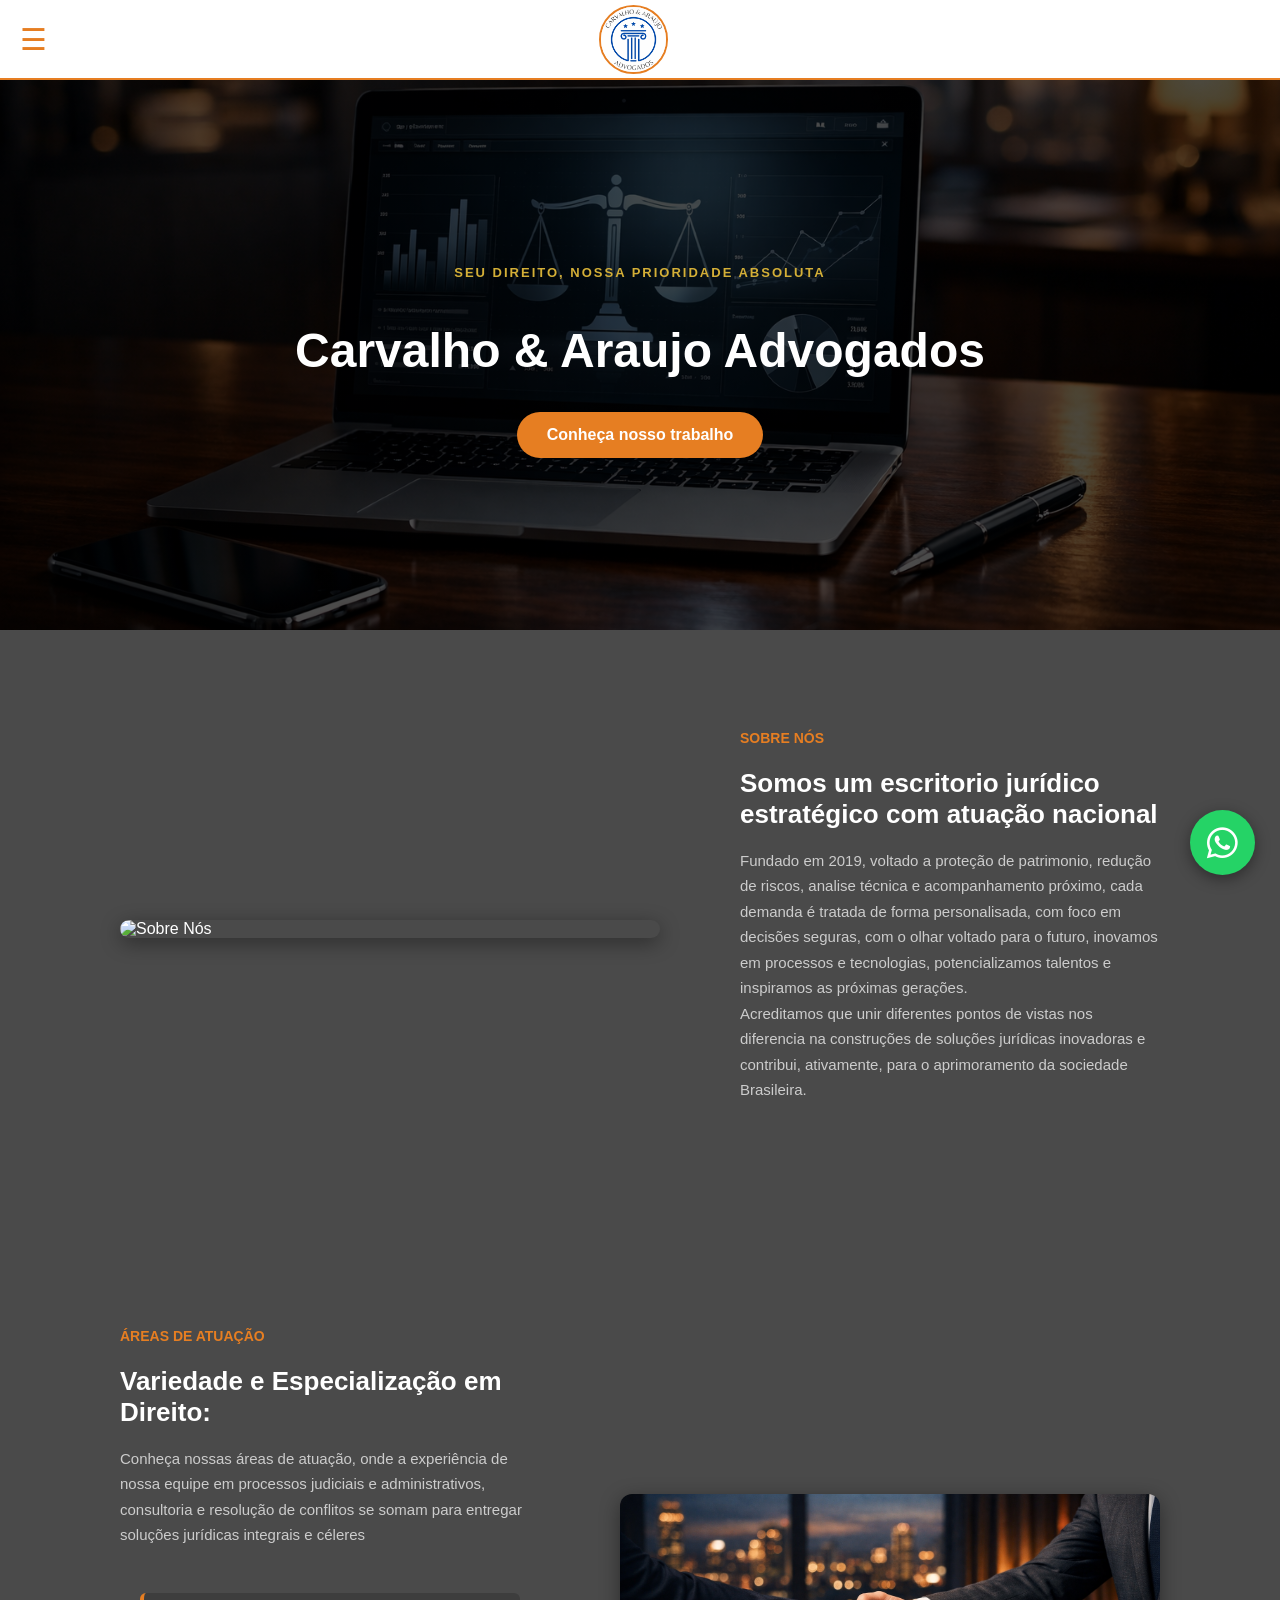
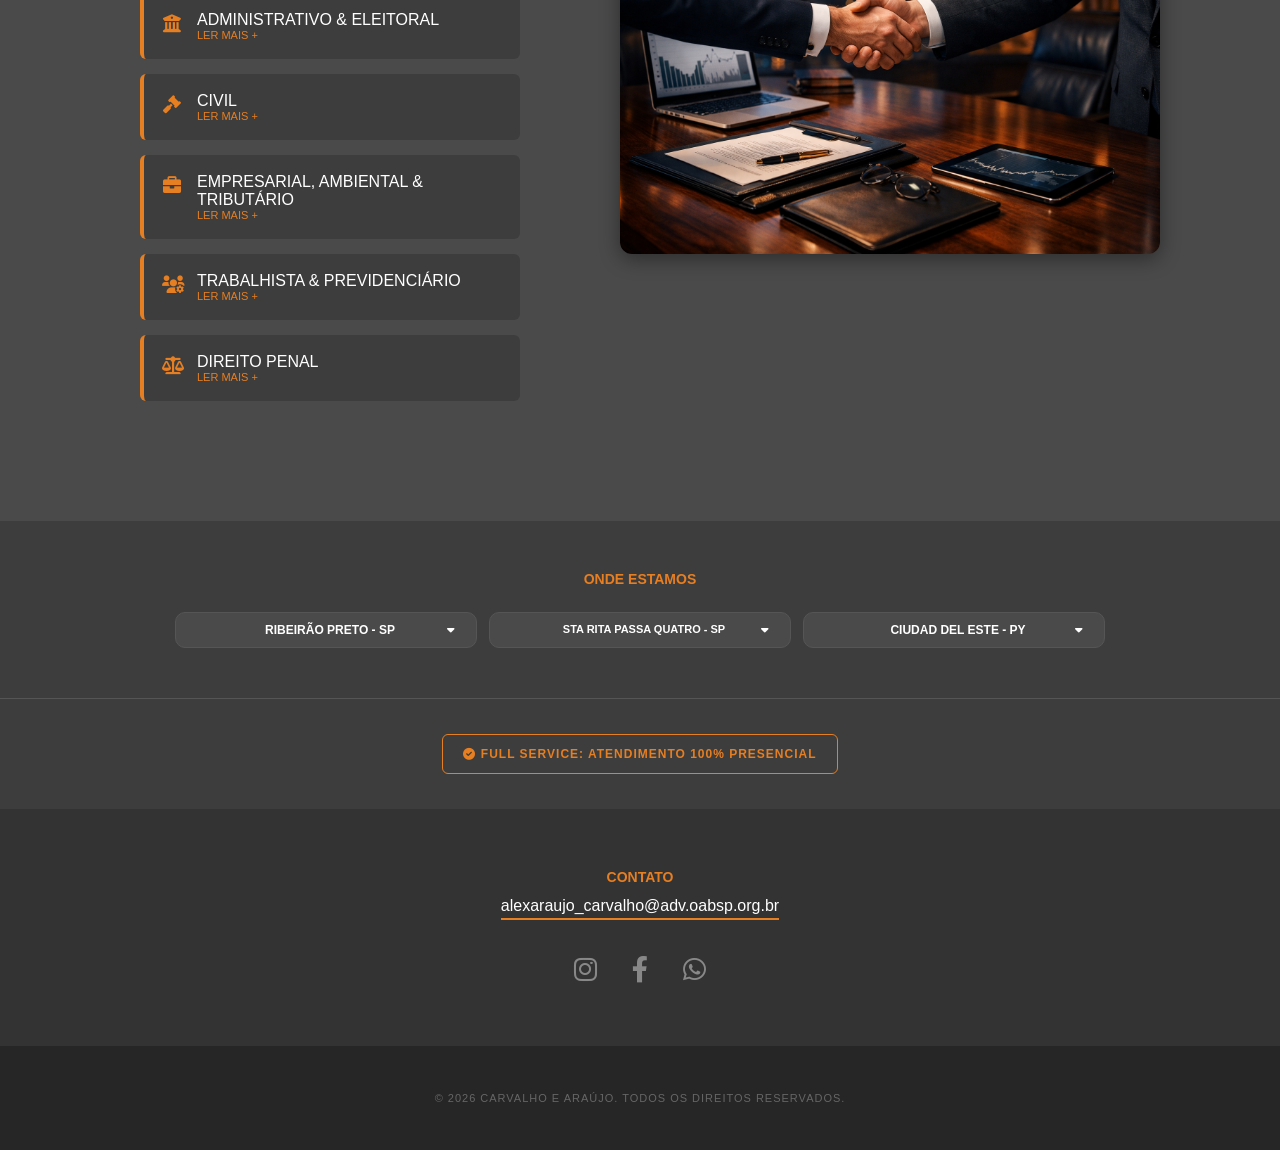
==== index.html @ 8c876f0c "Add files via upload" ====
<!DOCTYPE html>
<html lang="pt-BR">
<head>
    <meta charset="UTF-8">
    <meta name="viewport" content="width=device-width, initial-scale=1.0">
    <title>Carvalho e Araújo Advogados</title>
    <link rel="stylesheet" href="style.css">
    <link rel="stylesheet" href="https://cdnjs.cloudflare.com/ajax/libs/font-awesome/6.0.0/css/all.min.css">



<link rel="stylesheet" href="https://cdn.jsdelivr.net/gh/lipis/flag-icons@7.2.3/css/flag-icons.min.css">








</head>
<body>

    <a href="https://wa.me/5516996068689" target="_blank" class="whatsapp-button">
        <i class="fab fa-whatsapp"></i>
    </a>

    <div id="menu-overlay" class="overlay">
        <span class="close-btn" onclick="toggleMenu()">&times;</span>
        <div class="overlay-content">
            <a href="#hero" onclick="toggleMenu()">HOME</a>
            <a href="#about-section" onclick="toggleMenu()">SOBRE NÓS</a>
            <a href="#atuacao-section" onclick="toggleMenu()">ÁREA DE ATUAÇÃO</a>
            <a href="equipe.html" onclick="toggleMenu()">EQUIPE</a>
            <a href="#onde-estamos" onclick="toggleMenu()">ONDE ESTAMOS</a>
            <a href="#contato" onclick="toggleMenu()">CONTATO</a>
            <a href="#contato" onclick="toggleMenu()">NOTíCIAS</a>
        </div>
    </div>

    <header class="white-header">
        <div class="menu-icon" onclick="toggleMenu()">&#9776;</div>
        <div class="logo-container">
            <img src="logo.jpeg" alt="Secaf Logo" class="logo-img">
        </div>
        <div class="spacer"></div>
    </header>

    <section id="hero" class="hero">
        <div class="hero-content">
            <p>SEU DIREITO, NOSSA PRIORIDADE ABSOLUTA</p>
            <h1>Carvalho & Araujo
            Advogados</h1>
            <a href="#about-section" class="hero-btn">Conheça nosso trabalho</a>
        </div>
    </section>

    <section id="about-section" class="about">
        <img src="Sobrenos.png" alt="Sobre Nós" class="about-img">
        <div class="about-text-content">
            <span class="orange-label">SOBRE NÓS</span>
            <h1 class="main-title">Somos um escritorio jurídico estratégico com atuação nacional</h1>
            <p class="description">Fundado em 2019, voltado a proteção de patrimonio, redução de riscos, analise técnica e acompanhamento próximo, cada demanda é tratada de forma personalisada, com foco em decisões seguras, com o olhar voltado para o futuro, inovamos em processos e tecnologias, potencializamos talentos e inspiramos as próximas gerações.<br> Acreditamos que unir diferentes pontos de vistas nos diferencia na construções de soluções jurídicas inovadoras e contribui, ativamente, para o aprimoramento da sociedade Brasileira.</p>
            
        </div>
    </section>


    <section id="atuacao-section" class="about reverse">
    <img src="areas.png" alt="Áreas de Atuação" class="about-img">
    <div class="about-text-content">
        <span class="orange-label">ÁREAS DE ATUAÇÃO</span>
        <h1 class="main-title">Variedade e Especialização em Direito:</h1>
        <p class="description">Conheça nossas áreas de atuação, onde a experiência de nossa equipe em processos judiciais e administrativos, consultoria e resolução de conflitos se somam para entregar soluções jurídicas integrais e céleres</p>

        <div class="grid-container" style="display: grid; grid-template-columns: 1fr; gap: 15px; margin-top: 20px;">
            <div class="item-card" style="cursor: pointer;" onclick="abrirModal('modal-admin')">
                <i class="fas fa-university"></i>
                <div>
                    <span>ADMINISTRATIVO & ELEITORAL</span>
                    <small style="display: block; color: #e67e22; font-size: 11px;">LER MAIS +</small>
                </div>
            </div>

            <div class="item-card" style="cursor: pointer;" onclick="abrirModal('modal-civil')">
                <i class="fas fa-gavel"></i>
                <div>
                    <span>CIVIL</span>
                    <small style="display: block; color: #e67e22; font-size: 11px;">LER MAIS +</small>
                </div>
            </div>

            <div class="item-card" style="cursor: pointer;" onclick="abrirModal('modal-empresarial')">
                <i class="fas fa-briefcase"></i>
                <div>
                    <span>EMPRESARIAL, AMBIENTAL & TRIBUTÁRIO</span>
                    <small style="display: block; color: #e67e22; font-size: 11px;">LER MAIS +</small>
                </div>
            </div>

            <div class="item-card" style="cursor: pointer;" onclick="abrirModal('modal-trabalhista')">
                <i class="fas fa-users-cog"></i>
                <div>
                    <span>TRABALHISTA & PREVIDENCIÁRIO</span>
                    <small style="display: block; color: #e67e22; font-size: 11px;">LER MAIS +</small>
                </div>
            </div>

            <div class="item-card" style="cursor: pointer;" onclick="abrirModal('modal-penal')">
                <i class="fas fa-balance-scale"></i>
                <div>
                    <span>DIREITO PENAL</span>
                    <small style="display: block; color: #e67e22; font-size: 11px;">LER MAIS +</small>
                </div>
            </div>
        </div>
    </div>
</section>

<div id="modal-container" class="modal-overlay" onclick="fecharModalExterno(event)">
    <div class="modal-content">
        <span class="close-modal" onclick="fecharModal()">&times;</span>
        <div id="modal-body-text">
            </div>
    </div>
</div>

    <section>
        <div id="cont-atuacao" class="accordion-content-fechado">
            <div class="grid-container">
                <a href="#" class="item-card"><i class="fas fa-leaf"></i><span>AMBIENTAL</span></a>
                <a href="#" class="item-card"><i class="fas fa-gavel"></i><span>CIVIL</span></a>
                <a href="#" class="item-card"><i class="fas fa-users-cog"></i><span>TRABALHISTA</span></a>
                <a href="#" class="item-card"><i class="fas fa-file-invoice-dollar"></i><span>TRIBUTÁRIO</span></a>
                <a href="#" class="item-card"><i class="fas fa-briefcase"></i><span>EMPRESARIAL</span></a>
            </div>
        </div>
    </section>

    

   



          <section id="onde-estamos" class="onde-estamos">
    <span class="orange-label">ONDE ESTAMOS</span>
    <div class="locais-container">
    <div class="local-wrapper">
        <div class="local-item" onclick="toggleLocal('info-ribeirao')" style="display: flex; justify-content: center; align-items: center; padding: 10px 12px; position: relative;">
            <div style="display: flex; align-items: center; gap: 8px;">
                <span class="fi fi-br" style="font-size: 14px; border-radius: 2px;"></span>
                <p style="margin: 0; font-size: 12px; font-weight: bold; white-space: nowrap;">RIBEIRÃO PRETO - SP</p>
            </div>
            <i class="fas fa-caret-down" style="font-size: 12px; position: absolute; right: 15px;"></i>
        </div>
        <div id="info-ribeirao" class="local-info-hidden" style="text-align: center;">
            <div style="background: rgba(255,255,255,0.1); padding: 8px; margin-bottom: 12px; border-radius: 4px;">
               <!-- <span style="font-size: 11px; font-weight: bold; color: #e67e22; text-transform: uppercase; letter-spacing: 1px;">!...U</span>-->
            </div>
            <img src="foto-RP.jpeg" alt="Unidade RP" style="width: 100%; height: 180px; object-fit: cover; border-radius: 4px; margin-bottom: 12px; border: 1px solid #444;">
            <p>R. Áureliano García de Oliveira, 372</p>
            <p>Sala 20 - Nova Ribeirânia</p>
            <p>Ribeirão Preto - SP | CEP: 14096-750</p>
            <p style="margin-top: 10px;"><i class="fas fa-phone"></i> (16) 99606-8689</p>
        </div>
    </div>

    <div class="local-wrapper">
        <div class="local-item" onclick="toggleLocal('info-santarita')" style="display: flex; justify-content: center; align-items: center; padding: 10px 12px; position: relative;">
            <div style="display: flex; align-items: center; gap: 8px;">
                <span class="fi fi-br" style="font-size: 14px; border-radius: 2px;"></span>
                <p style="margin: 0; font-size: 11px; font-weight: bold; white-space: nowrap;">STA RITA PASSA QUATRO - SP</p>
            </div>
            <i class="fas fa-caret-down" style="font-size: 12px; position: absolute; right: 15px;"></i>
        </div>
        <div id="info-santarita" class="local-info-hidden" style="text-align: center;">
            <div style="background: rgba(255,255,255,0.1); padding: 8px; margin-bottom: 12px; border-radius: 4px;">
               <!-- <span style="font-size: 11px; font-weight: bold; color: #e67e22; text-transform: uppercase; letter-spacing: 1px;">Unidade Brasil</span>-->
            </div>
            <img src="foto-SCP.jpeg" alt="Unidade Santa Rita" style="width: 100%; height: 180px; object-fit: cover; border-radius: 4px; margin-bottom: 12px; border: 1px solid #444;">
            <p>Rua Jose Gomes de Oliveira Babosa, 175</p>
            <p>Vila Moda</p>
            <p>Santa Rita do Passa Quatro - SP</p>
            <p style="margin-top: 10px;"><i class="fas fa-phone"></i> (19) 98910-4061</p>
        </div>
    </div>

    <div class="local-wrapper">
        <div class="local-item" onclick="toggleLocal('info-ciudad')" style="display: flex; justify-content: center; align-items: center; padding: 10px 12px; position: relative;">
            <div style="display: flex; align-items: center; gap: 8px;">
                <span class="fi fi-py" style="font-size: 14px; border-radius: 2px;"></span>
                <p style="margin: 0; font-size: 12px; font-weight: bold; white-space: nowrap;">CIUDAD DEL ESTE - PY</p>
            </div>
            <i class="fas fa-caret-down" style="font-size: 12px; position: absolute; right: 15px;"></i>
        </div>
        <div id="info-ciudad" class="local-info-hidden" style="text-align: center;">
           <!-- <div style="background: rgba(255,255,255,0.1); padding: 8px; margin-bottom: 12px; border-radius: 4px;">
                <span style="font-size: 11px; font-weight: bold; color: #e67e22; text-transform: uppercase; letter-spacing: 1px;">Unidade Paraguai</span>
            </div>
            <img src="foto-CDE.jpeg" alt="Unidade Paraguai" style="width: 100%; height: 180px; object-fit: cover; border-radius: 4px; margin-bottom: 12px; border: 1px solid #444;">
            <p>Av. Bernardino Caballero</p>
            <p>Edifício World Trade Center - Piso 4</p>
            <p>Ciudad del Este - PY</p>
            <p style="margin-top: 10px;"><i class="fas fa-phone"></i> +595 971 000 000</p> -->
        </div>
    </div>
</div>
</section>











    <section class="full-service-section">
        <div class="full-service-content">
            <i class="fas fa-check-circle"></i>
            <span>FULL SERVICE: ATENDIMENTO 100% PRESENCIAL</span>
        </div>
    </section>

    <section id="contato" class="contact-section">
        <span class="orange-label">CONTATO</span>
        <a href="mailto:contato@secafadvogados.com.br" class="email-link">alexaraujo_carvalho@adv.oabsp.org.br</a>
        <div class="social-links">
            <a href="https://www.instagram.com/carvalhoearaujo_adv/"><i class="fab fa-instagram"></i></a>
            <a href="https://www.facebook.com/profile.php?id=61584974456550"><i class="fab fa-facebook-f"></i></a>
            <a href="https://wa.me/5516996068689"><i class="fab fa-whatsapp"></i></a>
        </div>
    </section>

    <footer class="main-footer">
        <p>© 2026 CARVALHO E ARAÚJO. TODOS OS DIREITOS RESERVADOS.</p>
    </footer>

    <script>
        function toggleMenu() {
            const overlay = document.getElementById("menu-overlay");
            overlay.style.display = (overlay.style.display === "flex") ? "none" : "flex";
        }
        function toggleAccordion(id, setaId) {
            const content = document.getElementById(id);
            content.classList.toggle("accordion-content-aberto");
        }
        function toggleLocal(id) {
            const info = document.getElementById(id);
            document.querySelectorAll('.local-info-hidden').forEach(el => {
                if(el.id !== id) el.style.maxHeight = null;
            });
            info.style.maxHeight = info.style.maxHeight ? null : info.scrollHeight + "px";
        }
    /* --- ADICIONE APENAS ESTE BLOCO ABAIXO --- */

const textosCompletos = {
    'modal-admin': `<h2>Administrativo & Eleitoral</h2>
        <p><b>Administrativo:</b> Nossa equipe multidisciplinar assessora clientes em temas complexos de direito público, como licitações e contratos administrativos, empresas estatais e contencioso em direito público</p>
        <ul>
            <li>Defesa de agentes políticos e servidores públicos em ações de improbidade Administrativa, Ações Civis Públicas, Ações Populares, Ações de Regresso, Sindicâncias e PAD dentre outras;
</li>
            <li>Mandados de Segurança em geral;
</li>
            <li>Atuação administrativa em favor de empresas em processos de licitação: recursos, impugnações, representações junto ao Tribunal de Contas do Estado;
</li>
            <li>Atuação judicial em favor de empresas em processos de licitação: Mandado de Segurança, pedido de tutela de urgência, representações junto ao Ministério Público do Estado;
</li>       
<li>Análise de contratos da administração pública, celebrados sob o regime do direito público ou do direito privado, compreendendo sua interpretação, execução e respectivos efeitos; </li>
<li>Adequação das atividades administrativas às exigências da legislação de finanças públicas, em especial às da Lei de Responsabilidade Fiscal;
</li>
<li>Assessoria a órgãos legislativos na elaboração de projetos de lei e tramitação de processos legislativos;
</li>
<li>Assessoria em comissões parlamentares de inquérito ou especiais, orientando os trabalhos e contribuindo para o desenvolvimento das investigações e fornecendo subsídios jurídicos para atuação dentro da lei, bem como assessoria presencial na prática de atos processuais;
</li>
<li>Assessoria em comissões processantes de investigação de infrações político-administrativas ou crimes de responsabilidade; orientando os trabalhos e contribuindo para o desenvolvimento das investigações e fornecendo subsídios jurídicos para atuação dentro da lei, bem como assessoria presencial na prática de atos processuais;
</li>
        </ul>
        <p><b>Eleitoral:</b> Assessoramos pessoas físicas e jurídicas em questões consultivas e contenciosas relacionadas à legislação eleitoral</p>
        <ul>
            <li>Assessoria em campanhas eleitorais, atuação consultiva e contenciosa em todas as áreas (orientações sobre proibições da legislação, treinamento de equipes, análise de mensagens de pré-campanha e de campanha eleitoral, orientação sobre propaganda nas mídias sociais, propositura e defesa em ações pertinentes à disputa eleitoral, atuação em prestação de contas eleitorais);
</li>
            <li>Propositura e defesa em processos eleitorais em geral (infrações em propaganda eleitoral; ação de impugnação de mandato eletivo e ação de investigação judicial eleitoral – abuso de poder econômico, abuso de poder político e uso indevido dos meios de comunicação social; captação ilícita de sufrágio; irregularidades em arrecadação e gastos de recursos em campanhas;
</li>
<li>Análise prévia de condições de elegibilidade e inelegibilidades;
</li>
<li>Impugnação e defesa em processos de registro de candidatura;
</li>
<li>Propositura e defesa em ações de cassação de diploma ou de mandato;
</li>
        </ul>`,

    'modal-civil': `<h2>Civil</h2>
        <p><b>Civil:</b> Estratégia Pré-Processual, Consultivo e Litigioso. Sublinhem-se as seguintes áreas de atuação:</p>
        <ul>
            <li>Análise ou elaboração de contrato</li>
            <li>Parecer jurídico (viabilidade e riscos)</li>
<li>Notificação extrajudicial e tratativas
</li>
            <li>Estratégia antes da ação (provas, prazos e pedidos);
</li>
            <li>Plano de saúde;
</li>
            <li>Bancário;
</li>
        
            <li>Gestão Patrimonial (holding familiar, empresarial e offshores);
</li>
<li>Abertura de empresa no exterior;</li>
<li>Direito Imobiliário.
</li>
            <li><b>Família e Sucessões:</b> Gestão Patrimonial (Holdings familiares e empresariais);</li>
    
        </ul>`,

    'modal-empresarial': `<h2>Empresarial, Ambiental e Tributário</h2>
    <p>Entregamos estudos aprofundados, pareceres estratégicos e revisão minuciosa de cláusulas para garantir segurança, equilíbrio e eficiência nas relações comerciais. Assim, prevenimos conflitos e fortalecemos decisões corporativas. sempre alinhados aos interesses da empresa. Desse modo, reduzimos desgastes e aceleramos soluções práticas.
</p>
        <p><b>Empresarial:</b> </p>
<li>Pareceres técnicos, análises jurídicas e revisão contratual;</li>
<li>Negociação e mediação de conflitos empresariais;
</li>
<li>Orientação preventiva e defesas Trabalhistas;
</li>
<li>Assessoria em fiscalizações e atendimento a órgãos reguladores;
</li>
<li>Relatórios processuais (dashboard jurídico).
</li>





        <p><b>Ambiental:</b> A atuação na área ambiental é vasta:
</p>
<li>Licença ambiental;
</li>
<li>Ação Civil Pública;
</li>
<li>Compliance ambiental;
</li>
<li>Crime contra o meio ambiente;
</li>
<li>Termo de Ajustamento de Conduta;
</li>
<li>Responsabilização por dano ambiental;
</li>
<li>Multa ambiental.
</li>
        <p><b>Tributário:</b> Atuamos em diferentes frentes tributárias, antecipando soluções eficientes e personalizadas, buscando sempre os melhores resultados</p>
        <li>Revisão e Recuperação de Tributos;
</li>
<li>Defesas Administrativas e Judiciais;
</li>
<li>Planejamento Tributário Preventivo;
</li>
<li>Consultoria em Fiscalizações e Auditorias;
</li>
        
        
        
        `,

    'modal-trabalhista': `<h2>Trabalhista & Previdenciário</h2>
        <p><b>Previdenciário:</b>
            
            
            
            <li> Planejamento previdenciário individualizado </li>
            <li>Aposentadorias e revisões de benefícios</li>
            <li>Recursos Administrativos e recursos judiciais</li>
            
            
            
            </p>
        <p><b>Trabalho (Empregados):</b> 

“Meu empregador não cumpre as obrigações, quero sair com meus direitos, trabalhei sem carteira assinada, sofri humilhações, desvio de função, horas extras, etc”.




            <li>Acidentes de trabalho</li>
            <li>Acúmulo de função</li>
            <li>Adicional de Insalubridade e Periculosidade</li>
            <li>Desvio de função</li>
            <li>Verbas rescisórias</li>
            <li>Horas Extras</li>
            <li>Reconhecimento de Vínculo</li>
            <li>Reversão de justa causa</li>
            <li>Demais verbas trabalhista</li>
            
            
            
            
            
            </p>
        <p><b>Trabalho (Empregadores):</b> Minha empresa foi acionada judicialmente por um empregado e preciso de defesa 
            
            
            
            
            
            
        <li>Defesas Judiciais e Administrativas</li>
        <li>Prevenção de riscos trabalhistas</li>
        <li>Treinamentos, código de conduta e política interna</li>
        <li>Investigação de assédio, fraudes e má conduta</li>
            
            
            
            
            
            </p>`,

    'modal-penal': `<h2>Direito Penal</h2>
        <p><b>Direito Penal:</b>
            
           Reconhecendo os direitos e garantias constitucionalmente previstos aos indivíduos, a atuação do escritório objetiva resguardar o direito a um processo justo, mediante a observação do estado de inocência, presunção de não culpabilidade, contraditório, ampla defesa e devido processo legal, vale dizer, um direito penal compatível com um Estado Social Democrático de Direito.
 
            
            
            
            
            
            </p>
        <ul>
            <li>Direito Penal Econômico;</li>
            <li>Crimes Contra a Ordem Econômica e Tributária;</li>
            <li>Crimes Financeiros;</li>
            <li>⁠Crimes Empresariais;</li>
            <li>Crimes de Evasão de Divisas;</li>
            <li>Crimes de Falência;</li>
            <li>⁠Lei Anticorrupção (Criminal Compliance)
;</li>           
           <li>Crimes Contra a Organização do Trabalho</li>
           <li>Crimes de Responsabilidade de Prefeito</li>
           <li>⁠Crimes de Responsabilidade de Agentes Públicos, inclusive em sua Dimensão Política (CPIs – Comissões Parlamentares de Inquérito)
</li>
           <li>Crimes Ambientais</li>
           <li>Crimes Contra as Relações de Consumo</li>
           <li>Crimes Contra a Previdência Social</li>
           <li>Crimes Contra a Propriedade Imaterial</li>
           <li>Crimes de Lavagem de Dinheiro</li>
           <li>Crimes de Trânsito</li>
           <li>Lei de Drogas</li>
           <li>Crimes de Contrabando e Descaminho</li>
           <li>⁠Estelionato e Outras Fraudes</li>
           <li>Porte Ilegal de Arma de Fogo</li>
           <li>Violência Doméstica (Lei Maria da Penha)
</li>
         <li>Crimes Sexuais</li>
         <li>Lesão Corporal</li>
         <li>Crimes Cibernéticos</li>
         <li>Fraudes bancárias</li>
         <li>Crimes Contra a Vida</li>
         <li>Crimes Contra o Patrimônio</li>
         <li>Crimes Contra a Honra</li>
         <li>⁠Investigação Defensiva</li>
         <li>Direito das Vítimas/ Assistência à Acusação</li>
         <li>Recursos Criminais</li>
         <li>Opiniões Legais e Pareceres</li>
         <li>Tribunais Superiores</li>
        </ul>`
};

function abrirModal(id) {
    const modal = document.getElementById('modal-container');
    document.getElementById('modal-body-text').innerHTML = textosCompletos[id];
    modal.style.display = 'flex';
    document.body.style.overflow = 'hidden'; 
}

function fecharModal() {
    document.getElementById('modal-container').style.display = 'none';
    document.body.style.overflow = 'auto'; 
}

function fecharModalExterno(event) {
    if (event.target.id === 'modal-container') fecharModal();
}
    
    
    </script>
</body>
</html>
---- style.css ----
html { scroll-behavior: smooth; }
body { font-family: 'Helvetica Neue', Arial, sans-serif; margin: 0; background-color: #4a4a4a; color: white; overflow-x: hidden; }

/* --- CABEÇALHO --- */
header.white-header {
    display: flex; justify-content: space-between; align-items: center;
    padding: 0 20px; background-color: white; border-bottom: 2px solid #e67e22;
    position: fixed; top: 0; width: 100%; z-index: 1000; box-sizing: border-box; height: 80px;
}
.menu-icon { font-size: 30px; cursor: pointer; color: #e67e22; z-index: 1001; }
.logo-container { flex-grow: 1; display: flex; justify-content: center; }
.logo-img { height: 65px; width: 65px; border-radius: 50%; border: 2px solid #e67e22; object-fit: cover; }
.spacer { width: 40px; }

/* --- MENU OVERLAY (MANTIDO EM COLUNA) --- */
.overlay {
    height: 100vh; width: 100%; display: none; position: fixed; z-index: 9999;
    top: 0; left: 0; background-color: rgba(30, 30, 30, 0.98);
}
.overlay-content { 
    display: flex; flex-direction: column; align-items: center; justify-content: center; height: 100%; width: 100%; 
}
.overlay a { 
    padding: 20px 0; text-decoration: none; font-size: 18px; color: white; 
    border-bottom: 1px solid rgba(230, 126, 34, 0.3); width: 80%; text-align: center; font-weight: bold; 
}
.close-btn { position: absolute; top: 20px; left: 20px; font-size: 45px; color: #e67e22; cursor: pointer; }

/* --- HERO --- */
.hero {
    background-image: linear-gradient(rgba(0,0,0,0.7), rgba(0,0,0,0.7)), url('hero.png');
    background-size: cover; background-position: center;
    min-height: 70vh; display: flex; align-items: center; justify-content: center;
    padding: 140px 20px 60px 20px; margin-top: 0; text-align: center; box-sizing: border-box;
}
.hero-content { max-width: 800px; width: 100%; }
.hero-content p { color: #D4AF37; letter-spacing: 2px; font-size: 13px; font-weight: bold; margin-bottom: 15px; text-transform: uppercase; }
.hero-content h1 { font-size: 28px; line-height: 1.3; margin-bottom: 30px; color: white; }
.hero-btn { background-color: #e67e22; color: white; padding: 14px 30px; text-decoration: none; border-radius: 30px; font-weight: bold; display: inline-block; }

/* --- SOBRE NÓS --- */
.about { padding: 50px 20px; display: flex; flex-direction: column; align-items: center; gap: 30px; }
.about-img { 
    width: 100%; max-width: 450px; height: auto; border-radius: 12px; 
    box-shadow: 0 5px 20px rgba(0,0,0,0.4); display: block; object-fit: cover;
}
.about-text-content { width: 100%; text-align: left; box-sizing: border-box; }
.orange-label { color: #e67e22; font-size: 14px; font-weight: bold; text-transform: uppercase; margin-bottom: 12px; display: block; }
.main-title { font-size: 26px; margin-bottom: 18px; font-weight: bold; color: white; line-height: 1.2; }
.description { color: #ccc; line-height: 1.7; margin-bottom: 25px; font-size: 15px; }
.saiba-mais-btn { 
    background-color: #e67e22; color: white; padding: 12px 28px; text-decoration: none; 
    border: none; border-radius: 25px; font-weight: bold; font-size: 14px; cursor: pointer; display: inline-block;
}

/* --- ACCORDION --- */
.accordion-header { 
    display: flex; justify-content: center; align-items: center; cursor: pointer; 
    background-color: #333; padding: 22px; gap: 12px; border-top: 1px solid #444; 
}
.seta { color: #e67e22; transition: transform 0.3s; font-size: 14px; }
.seta-aberta { transform: rotate(180deg); }
.accordion-content-fechado { max-height: 0; overflow: hidden; transition: max-height 0.5s ease-out; background-color: #333; }
.accordion-content-aberto { max-height: 1200px; }
.grid-container { display: grid; grid-template-columns: 1fr; gap: 12px; padding: 20px; }

.item-card { 
    background: #3d3d3d; padding: 18px; border-radius: 6px; display: flex; 
    align-items: flex-start; gap: 15px; border-left: 4px solid #e67e22; 
    text-decoration: none; color: white; font-weight: 500;
}
.item-card i { color: #e67e22; margin-top: 3px; flex-shrink: 0; width: 20px; text-align: center; font-size: 18px; }

/* --- ONDE ESTAMOS (CORRIGIDO) --- */
.onde-estamos { padding: 50px 20px; background-color: #3d3d3d; text-align: center; }
.locais-container { display: flex; flex-direction: column; gap: 12px; margin-top: 25px; }
.local-wrapper { background: #4a4a4a; border-radius: 10px; overflow: hidden; border: 1px solid #555; }

.local-item { 
    padding: 18px; 
    cursor: pointer; 
    font-weight: bold; 
    display: flex; 
    align-items: center; 
    justify-content: center; /* CORREÇÃO: Centraliza tudo */
    gap: 10px;
    position: relative; /* CORREÇÃO: Necessário para a seta não empurrar o texto */
}

.local-item p {
    margin: 0;
    flex-grow: 0; /* CORREÇÃO: Tirado o grow para não jogar para o lado */
    display: flex;
    align-items: center;
    justify-content: center;
    line-height: 1.2;
}

.local-item i {
    width: 20px;
    flex-shrink: 0;
}

/* CORREÇÃO: Seta em posição absoluta para o texto ignorar ela e ficar no centro */
.local-item i.fa-caret-down {
    position: absolute;
    right: 15px;
}

.local-info-hidden { max-height: 0; overflow: hidden; transition: max-height 0.4s ease; background: #333; }
.local-info-hidden p { padding: 12px; margin: 0; font-size: 14px; color: #bbb; border-top: 1px solid #444; line-height: 1.5; }

/* --- RESTANTE MANTIDO IGUAL --- */
.full-service-section { padding: 35px 20px; text-align: center; background: #3d3d3d; border-top: 1px solid #555; }
.full-service-content { border: 1px solid #e67e22; padding: 12px 20px; color: #e67e22; font-weight: bold; display: inline-block; border-radius: 6px; font-size: 12px; letter-spacing: 1px; }
.contact-section { padding: 60px 20px; text-align: center; background: #333; }
.email-link { color: white; text-decoration: none; border-bottom: 2px solid #e67e22; font-size: 16px; padding-bottom: 4px; }
.social-links { display: flex; justify-content: center; gap: 35px; margin-top: 40px; font-size: 26px; }
.social-links a { color: #888; transition: color 0.3s; }
.social-links a:hover { color: #e67e22; }
.main-footer { padding: 35px; text-align: center; background: #262626; font-size: 11px; color: #666; letter-spacing: 1px; }
.whatsapp-button { position: fixed; bottom: 25px; right: 25px; background: #25d366; color: white; width: 65px; height: 65px; border-radius: 50%; display: flex; justify-content: center; align-items: center; font-size: 35px; z-index: 10000; text-decoration: none; box-shadow: 0 4px 15px rgba(0,0,0,0.4); }

@media (min-width: 768px) {
    .about { flex-direction: row; justify-content: center; gap: 80px; padding: 100px 40px; }
    .about.reverse { flex-direction: row-reverse; }
    .about-img { width: 45%; max-width: 550px; }
    .about-text-content { width: 35%; }
    .grid-container { grid-template-columns: repeat(3, 1fr); gap: 20px; }
    .hero-content h1 { font-size: 48px; }
    .locais-container { flex-direction: row; justify-content: center; flex-wrap: wrap; }
    .local-wrapper { width: 300px; }
}
/* (As seções de Atuação e Modal continuam exatamente como estavam abaixo) */
.atuacao-direta { padding: 60px 20px; background-color: #3d3d3d; text-align: center; }
.container-atuacao { max-width: 1200px; margin: 0 auto; }
.description-top { margin-bottom: 40px; color: #ccc; line-height: 1.6; }
.grade-servicos { display: grid; grid-template-columns: repeat(auto-fit, minmax(300px, 1fr)); gap: 25px; text-align: left; }
.servico-bloco { background: #444; padding: 25px; border-left: 4px solid #e67e22; border-radius: 4px; position: relative; }
.servico-bloco h3 { color: #e67e22; margin-top: 0; font-size: 18px; text-transform: uppercase; display: flex; align-items: center; gap: 10px; }
.servico-bloco p { font-size: 14px; line-height: 1.5; color: #eee; margin-bottom: 10px; }
.ler-mais { color: #e67e22; cursor: pointer; font-weight: bold; font-size: 13px; display: block; text-transform: uppercase; text-decoration: underline; }
.modal-overlay { display: none; position: fixed; top: 0; left: 0; width: 100%; height: 100%; background: rgba(0,0,0,0.85); z-index: 10000; justify-content: center; align-items: center; }
.modal-content { background: #333; color: white; padding: 30px; border-radius: 8px; max-width: 600px; width: 90%; max-height: 80vh; overflow-y: auto; position: relative; border-top: 5px solid #e67e22; }
.close-modal { position: absolute; top: 10px; right: 20px; font-size: 35px; color: #e67e22; cursor: pointer; }
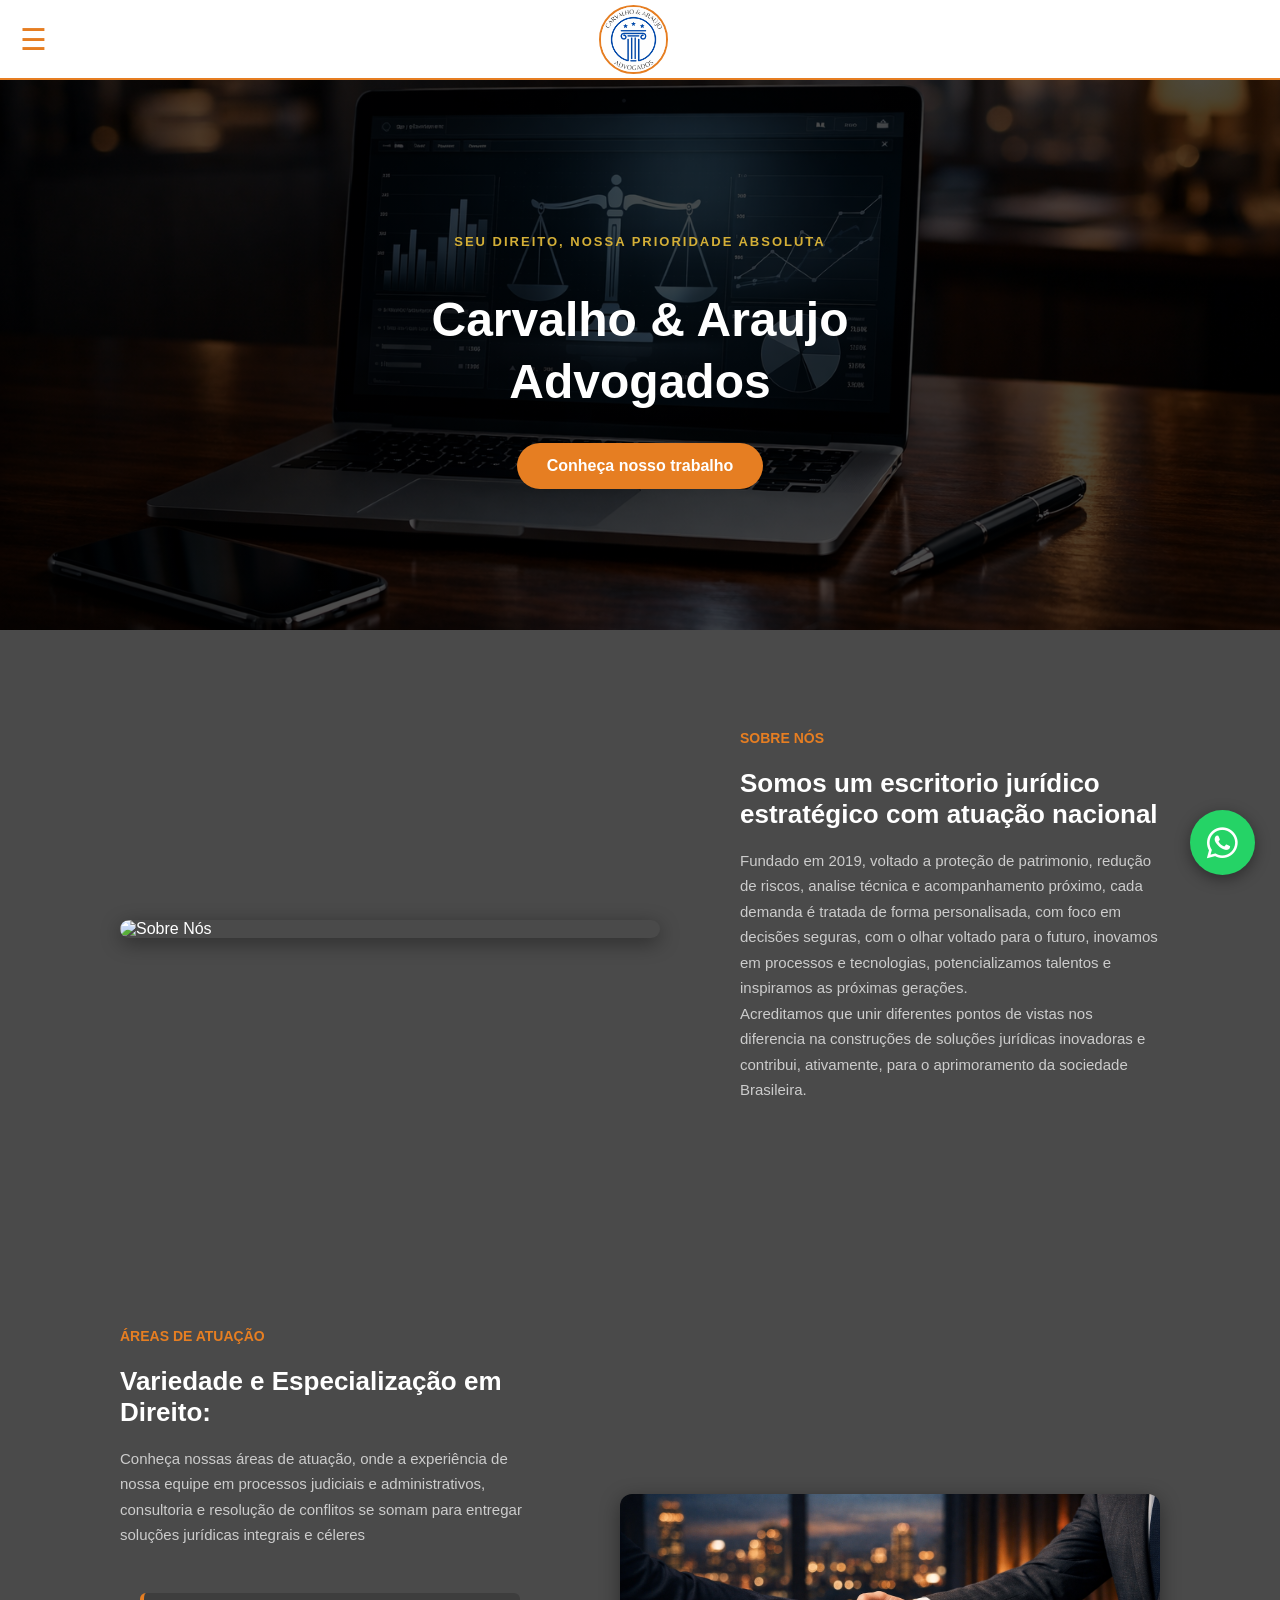
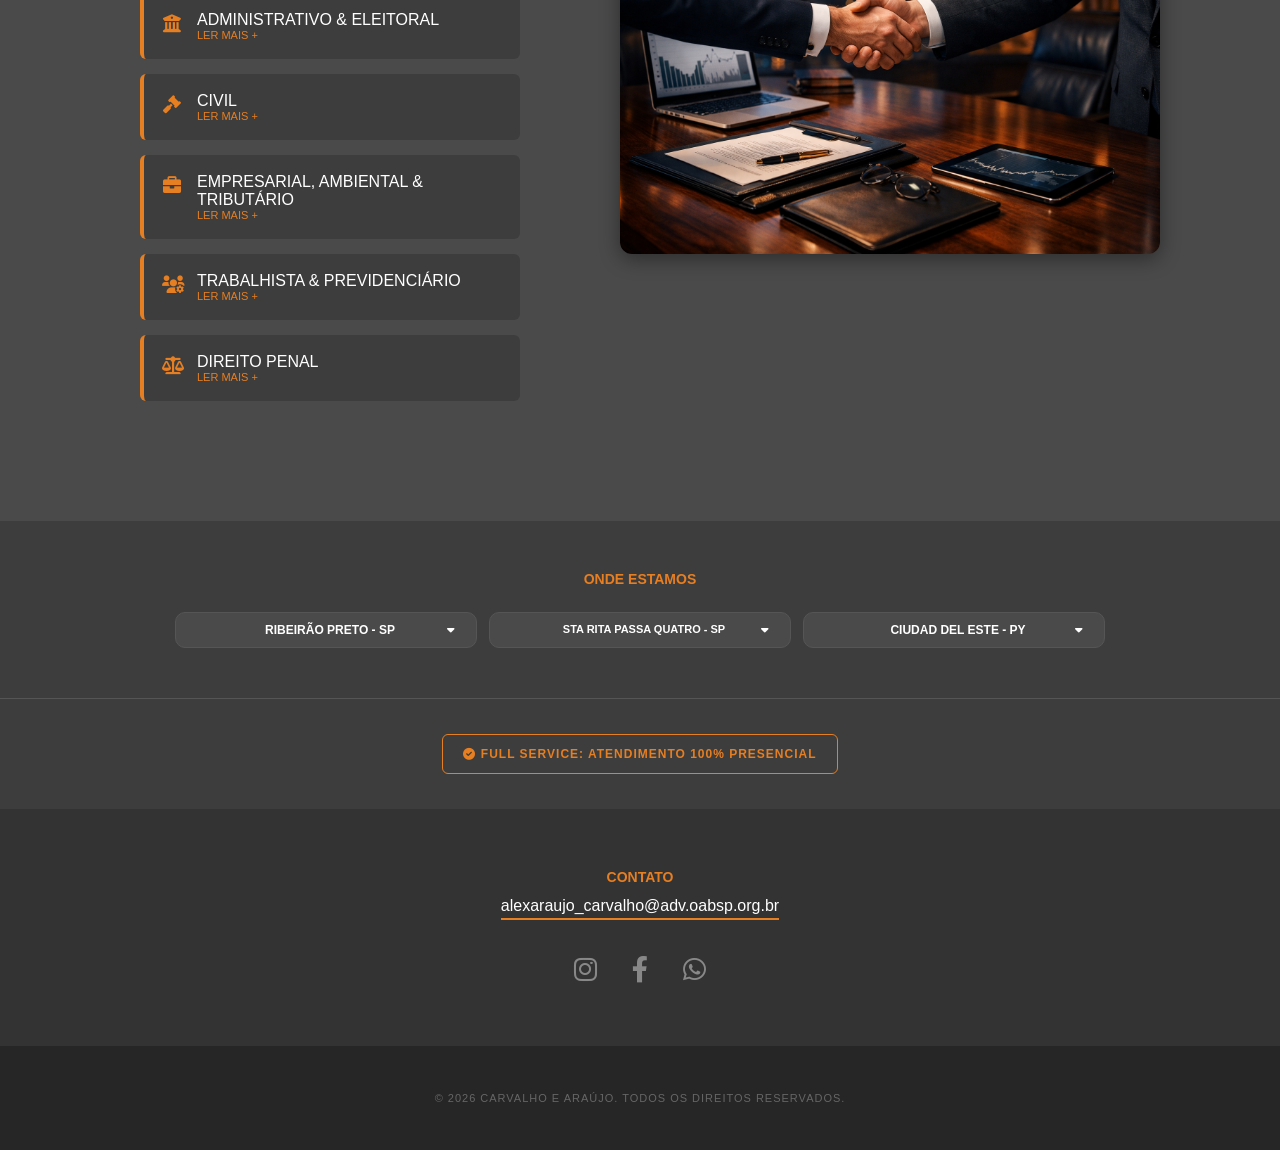
==== commit 54b5ff20: "Update index.html" ====
--- a/index.html
+++ b/index.html
@@ -1,23 +1,13 @@
 <!DOCTYPE html>
 <html lang="pt-BR">
 <head>
+    <script src="https://identity.netlify.com/v1/netlify-identity-widget.js"></script>
     <meta charset="UTF-8">
     <meta name="viewport" content="width=device-width, initial-scale=1.0">
     <title>Carvalho e Araújo Advogados</title>
     <link rel="stylesheet" href="style.css">
     <link rel="stylesheet" href="https://cdnjs.cloudflare.com/ajax/libs/font-awesome/6.0.0/css/all.min.css">
-
-
-
-<link rel="stylesheet" href="https://cdn.jsdelivr.net/gh/lipis/flag-icons@7.2.3/css/flag-icons.min.css">
-
-
-
-
-
-
-
-
+    <link rel="stylesheet" href="https://cdn.jsdelivr.net/gh/lipis/flag-icons@7.2.3/css/flag-icons.min.css">
 </head>
 <body>
 
@@ -48,9 +38,8 @@
 
     <section id="hero" class="hero">
         <div class="hero-content">
-            <p>SEU DIREITO, NOSSA PRIORIDADE ABSOLUTA</p>
-            <h1>Carvalho & Araujo
-            Advogados</h1>
+            <p id="texto-apoio-hero">SEU DIREITO, NOSSA PRIORIDADE ABSOLUTA</p>
+            <h1 id="titulo-principal-hero">Carvalho & Araujo<br>Advogados</h1>
             <a href="#about-section" class="hero-btn">Conheça nosso trabalho</a>
         </div>
     </section>
@@ -61,162 +50,118 @@
             <span class="orange-label">SOBRE NÓS</span>
             <h1 class="main-title">Somos um escritorio jurídico estratégico com atuação nacional</h1>
             <p class="description">Fundado em 2019, voltado a proteção de patrimonio, redução de riscos, analise técnica e acompanhamento próximo, cada demanda é tratada de forma personalisada, com foco em decisões seguras, com o olhar voltado para o futuro, inovamos em processos e tecnologias, potencializamos talentos e inspiramos as próximas gerações.<br> Acreditamos que unir diferentes pontos de vistas nos diferencia na construções de soluções jurídicas inovadoras e contribui, ativamente, para o aprimoramento da sociedade Brasileira.</p>
-            
-        </div>
-    </section>
-
+        </div>
+    </section>
 
     <section id="atuacao-section" class="about reverse">
-    <img src="areas.png" alt="Áreas de Atuação" class="about-img">
-    <div class="about-text-content">
-        <span class="orange-label">ÁREAS DE ATUAÇÃO</span>
-        <h1 class="main-title">Variedade e Especialização em Direito:</h1>
-        <p class="description">Conheça nossas áreas de atuação, onde a experiência de nossa equipe em processos judiciais e administrativos, consultoria e resolução de conflitos se somam para entregar soluções jurídicas integrais e céleres</p>
-
-        <div class="grid-container" style="display: grid; grid-template-columns: 1fr; gap: 15px; margin-top: 20px;">
-            <div class="item-card" style="cursor: pointer;" onclick="abrirModal('modal-admin')">
-                <i class="fas fa-university"></i>
-                <div>
-                    <span>ADMINISTRATIVO & ELEITORAL</span>
-                    <small style="display: block; color: #e67e22; font-size: 11px;">LER MAIS +</small>
-                </div>
-            </div>
-
-            <div class="item-card" style="cursor: pointer;" onclick="abrirModal('modal-civil')">
-                <i class="fas fa-gavel"></i>
-                <div>
-                    <span>CIVIL</span>
-                    <small style="display: block; color: #e67e22; font-size: 11px;">LER MAIS +</small>
-                </div>
-            </div>
-
-            <div class="item-card" style="cursor: pointer;" onclick="abrirModal('modal-empresarial')">
-                <i class="fas fa-briefcase"></i>
-                <div>
-                    <span>EMPRESARIAL, AMBIENTAL & TRIBUTÁRIO</span>
-                    <small style="display: block; color: #e67e22; font-size: 11px;">LER MAIS +</small>
-                </div>
-            </div>
-
-            <div class="item-card" style="cursor: pointer;" onclick="abrirModal('modal-trabalhista')">
-                <i class="fas fa-users-cog"></i>
-                <div>
-                    <span>TRABALHISTA & PREVIDENCIÁRIO</span>
-                    <small style="display: block; color: #e67e22; font-size: 11px;">LER MAIS +</small>
-                </div>
-            </div>
-
-            <div class="item-card" style="cursor: pointer;" onclick="abrirModal('modal-penal')">
-                <i class="fas fa-balance-scale"></i>
-                <div>
-                    <span>DIREITO PENAL</span>
-                    <small style="display: block; color: #e67e22; font-size: 11px;">LER MAIS +</small>
-                </div>
-            </div>
+        <img src="areas.png" alt="Áreas de Atuação" class="about-img">
+        <div class="about-text-content">
+            <span class="orange-label">ÁREAS DE ATUAÇÃO</span>
+            <h1 class="main-title">Variedade e Especialização em Direito:</h1>
+            <p class="description">Conheça nossas áreas de atuação, onde a experiência de nossa equipe em processos judiciais e administrativos, consultoria e resolução de conflitos se somam para entregar soluções jurídicas integrais e céleres</p>
+
+            <div class="grid-container" style="display: grid; grid-template-columns: 1fr; gap: 15px; margin-top: 20px;">
+                <div class="item-card" style="cursor: pointer;" onclick="abrirModal('modal-admin')">
+                    <i class="fas fa-university"></i>
+                    <div>
+                        <span>ADMINISTRATIVO & ELEITORAL</span>
+                        <small style="display: block; color: #e67e22; font-size: 11px;">LER MAIS +</small>
+                    </div>
+                </div>
+
+                <div class="item-card" style="cursor: pointer;" onclick="abrirModal('modal-civil')">
+                    <i class="fas fa-gavel"></i>
+                    <div>
+                        <span>CIVIL</span>
+                        <small style="display: block; color: #e67e22; font-size: 11px;">LER MAIS +</small>
+                    </div>
+                </div>
+
+                <div class="item-card" style="cursor: pointer;" onclick="abrirModal('modal-empresarial')">
+                    <i class="fas fa-briefcase"></i>
+                    <div>
+                        <span>EMPRESARIAL, AMBIENTAL & TRIBUTÁRIO</span>
+                        <small style="display: block; color: #e67e22; font-size: 11px;">LER MAIS +</small>
+                    </div>
+                </div>
+
+                <div class="item-card" style="cursor: pointer;" onclick="abrirModal('modal-trabalhista')">
+                    <i class="fas fa-users-cog"></i>
+                    <div>
+                        <span>TRABALHISTA & PREVIDENCIÁRIO</span>
+                        <small style="display: block; color: #e67e22; font-size: 11px;">LER MAIS +</small>
+                    </div>
+                </div>
+
+                <div class="item-card" style="cursor: pointer;" onclick="abrirModal('modal-penal')">
+                    <i class="fas fa-balance-scale"></i>
+                    <div>
+                        <span>DIREITO PENAL</span>
+                        <small style="display: block; color: #e67e22; font-size: 11px;">LER MAIS +</small>
+                    </div>
+                </div>
+            </div>
+        </div>
+    </section>
+
+    <div id="modal-container" class="modal-overlay" onclick="fecharModalExterno(event)">
+        <div class="modal-content">
+            <span class="close-modal" onclick="fecharModal()">&times;</span>
+            <div id="modal-body-text"></div>
         </div>
     </div>
-</section>
-
-<div id="modal-container" class="modal-overlay" onclick="fecharModalExterno(event)">
-    <div class="modal-content">
-        <span class="close-modal" onclick="fecharModal()">&times;</span>
-        <div id="modal-body-text">
-            </div>
-    </div>
-</div>
-
-    <section>
-        <div id="cont-atuacao" class="accordion-content-fechado">
-            <div class="grid-container">
-                <a href="#" class="item-card"><i class="fas fa-leaf"></i><span>AMBIENTAL</span></a>
-                <a href="#" class="item-card"><i class="fas fa-gavel"></i><span>CIVIL</span></a>
-                <a href="#" class="item-card"><i class="fas fa-users-cog"></i><span>TRABALHISTA</span></a>
-                <a href="#" class="item-card"><i class="fas fa-file-invoice-dollar"></i><span>TRIBUTÁRIO</span></a>
-                <a href="#" class="item-card"><i class="fas fa-briefcase"></i><span>EMPRESARIAL</span></a>
-            </div>
-        </div>
-    </section>
-
-    
-
-   
-
-
-
-          <section id="onde-estamos" class="onde-estamos">
-    <span class="orange-label">ONDE ESTAMOS</span>
-    <div class="locais-container">
-    <div class="local-wrapper">
-        <div class="local-item" onclick="toggleLocal('info-ribeirao')" style="display: flex; justify-content: center; align-items: center; padding: 10px 12px; position: relative;">
-            <div style="display: flex; align-items: center; gap: 8px;">
-                <span class="fi fi-br" style="font-size: 14px; border-radius: 2px;"></span>
-                <p style="margin: 0; font-size: 12px; font-weight: bold; white-space: nowrap;">RIBEIRÃO PRETO - SP</p>
-            </div>
-            <i class="fas fa-caret-down" style="font-size: 12px; position: absolute; right: 15px;"></i>
-        </div>
-        <div id="info-ribeirao" class="local-info-hidden" style="text-align: center;">
-            <div style="background: rgba(255,255,255,0.1); padding: 8px; margin-bottom: 12px; border-radius: 4px;">
-               <!-- <span style="font-size: 11px; font-weight: bold; color: #e67e22; text-transform: uppercase; letter-spacing: 1px;">!...U</span>-->
-            </div>
-            <img src="foto-RP.jpeg" alt="Unidade RP" style="width: 100%; height: 180px; object-fit: cover; border-radius: 4px; margin-bottom: 12px; border: 1px solid #444;">
-            <p>R. Áureliano García de Oliveira, 372</p>
-            <p>Sala 20 - Nova Ribeirânia</p>
-            <p>Ribeirão Preto - SP | CEP: 14096-750</p>
-            <p style="margin-top: 10px;"><i class="fas fa-phone"></i> (16) 99606-8689</p>
-        </div>
-    </div>
-
-    <div class="local-wrapper">
-        <div class="local-item" onclick="toggleLocal('info-santarita')" style="display: flex; justify-content: center; align-items: center; padding: 10px 12px; position: relative;">
-            <div style="display: flex; align-items: center; gap: 8px;">
-                <span class="fi fi-br" style="font-size: 14px; border-radius: 2px;"></span>
-                <p style="margin: 0; font-size: 11px; font-weight: bold; white-space: nowrap;">STA RITA PASSA QUATRO - SP</p>
-            </div>
-            <i class="fas fa-caret-down" style="font-size: 12px; position: absolute; right: 15px;"></i>
-        </div>
-        <div id="info-santarita" class="local-info-hidden" style="text-align: center;">
-            <div style="background: rgba(255,255,255,0.1); padding: 8px; margin-bottom: 12px; border-radius: 4px;">
-               <!-- <span style="font-size: 11px; font-weight: bold; color: #e67e22; text-transform: uppercase; letter-spacing: 1px;">Unidade Brasil</span>-->
-            </div>
-            <img src="foto-SCP.jpeg" alt="Unidade Santa Rita" style="width: 100%; height: 180px; object-fit: cover; border-radius: 4px; margin-bottom: 12px; border: 1px solid #444;">
-            <p>Rua Jose Gomes de Oliveira Babosa, 175</p>
-            <p>Vila Moda</p>
-            <p>Santa Rita do Passa Quatro - SP</p>
-            <p style="margin-top: 10px;"><i class="fas fa-phone"></i> (19) 98910-4061</p>
-        </div>
-    </div>
-
-    <div class="local-wrapper">
-        <div class="local-item" onclick="toggleLocal('info-ciudad')" style="display: flex; justify-content: center; align-items: center; padding: 10px 12px; position: relative;">
-            <div style="display: flex; align-items: center; gap: 8px;">
-                <span class="fi fi-py" style="font-size: 14px; border-radius: 2px;"></span>
-                <p style="margin: 0; font-size: 12px; font-weight: bold; white-space: nowrap;">CIUDAD DEL ESTE - PY</p>
-            </div>
-            <i class="fas fa-caret-down" style="font-size: 12px; position: absolute; right: 15px;"></i>
-        </div>
-        <div id="info-ciudad" class="local-info-hidden" style="text-align: center;">
-           <!-- <div style="background: rgba(255,255,255,0.1); padding: 8px; margin-bottom: 12px; border-radius: 4px;">
-                <span style="font-size: 11px; font-weight: bold; color: #e67e22; text-transform: uppercase; letter-spacing: 1px;">Unidade Paraguai</span>
-            </div>
-            <img src="foto-CDE.jpeg" alt="Unidade Paraguai" style="width: 100%; height: 180px; object-fit: cover; border-radius: 4px; margin-bottom: 12px; border: 1px solid #444;">
-            <p>Av. Bernardino Caballero</p>
-            <p>Edifício World Trade Center - Piso 4</p>
-            <p>Ciudad del Este - PY</p>
-            <p style="margin-top: 10px;"><i class="fas fa-phone"></i> +595 971 000 000</p> -->
-        </div>
-    </div>
-</div>
-</section>
-
-
-
-
-
-
-
-
-
-
+
+    <section id="onde-estamos" class="onde-estamos">
+        <span class="orange-label">ONDE ESTAMOS</span>
+        <div class="locais-container">
+            <div class="local-wrapper">
+                <div class="local-item" onclick="toggleLocal('info-ribeirao')" style="display: flex; justify-content: center; align-items: center; padding: 10px 12px; position: relative;">
+                    <div style="display: flex; align-items: center; gap: 8px;">
+                        <span class="fi fi-br" style="font-size: 14px; border-radius: 2px;"></span>
+                        <p style="margin: 0; font-size: 12px; font-weight: bold; white-space: nowrap;">RIBEIRÃO PRETO - SP</p>
+                    </div>
+                    <i class="fas fa-caret-down" style="font-size: 12px; position: absolute; right: 15px;"></i>
+                </div>
+                <div id="info-ribeirao" class="local-info-hidden" style="text-align: center;">
+                    <img src="foto-RP.jpeg" alt="Unidade RP" style="width: 100%; height: 180px; object-fit: cover; border-radius: 4px; margin-bottom: 12px; border: 1px solid #444;">
+                    <p>R. Áureliano García de Oliveira, 372</p>
+                    <p>Sala 20 - Nova Ribeirânia</p>
+                    <p>Ribeirão Preto - SP | CEP: 14096-750</p>
+                    <p style="margin-top: 10px;"><i class="fas fa-phone"></i> (16) 99606-8689</p>
+                </div>
+            </div>
+
+            <div class="local-wrapper">
+                <div class="local-item" onclick="toggleLocal('info-santarita')" style="display: flex; justify-content: center; align-items: center; padding: 10px 12px; position: relative;">
+                    <div style="display: flex; align-items: center; gap: 8px;">
+                        <span class="fi fi-br" style="font-size: 14px; border-radius: 2px;"></span>
+                        <p style="margin: 0; font-size: 11px; font-weight: bold; white-space: nowrap;">STA RITA PASSA QUATRO - SP</p>
+                    </div>
+                    <i class="fas fa-caret-down" style="font-size: 12px; position: absolute; right: 15px;"></i>
+                </div>
+                <div id="info-santarita" class="local-info-hidden" style="text-align: center;">
+                    <img src="foto-SCP.jpeg" alt="Unidade Santa Rita" style="width: 100%; height: 180px; object-fit: cover; border-radius: 4px; margin-bottom: 12px; border: 1px solid #444;">
+                    <p>Rua Jose Gomes de Oliveira Babosa, 175</p>
+                    <p>Vila Moda</p>
+                    <p>Santa Rita do Passa Quatro - SP</p>
+                    <p style="margin-top: 10px;"><i class="fas fa-phone"></i> (19) 98910-4061</p>
+                </div>
+            </div>
+
+            <div class="local-wrapper">
+                <div class="local-item" onclick="toggleLocal('info-ciudad')" style="display: flex; justify-content: center; align-items: center; padding: 10px 12px; position: relative;">
+                    <div style="display: flex; align-items: center; gap: 8px;">
+                        <span class="fi fi-py" style="font-size: 14px; border-radius: 2px;"></span>
+                        <p style="margin: 0; font-size: 12px; font-weight: bold; white-space: nowrap;">CIUDAD DEL ESTE - PY</p>
+                    </div>
+                    <i class="fas fa-caret-down" style="font-size: 12px; position: absolute; right: 15px;"></i>
+                </div>
+                <div id="info-ciudad" class="local-info-hidden" style="text-align: center;">
+                    <p>Informações de contato da unidade Paraguai em breve.</p>
+                </div>
+            </div>
+        </div>
+    </section>
 
     <section class="full-service-section">
         <div class="full-service-content">
@@ -227,7 +172,7 @@
 
     <section id="contato" class="contact-section">
         <span class="orange-label">CONTATO</span>
-        <a href="mailto:contato@secafadvogados.com.br" class="email-link">alexaraujo_carvalho@adv.oabsp.org.br</a>
+        <a href="mailto:alexaraujo_carvalho@adv.oabsp.org.br" class="email-link">alexaraujo_carvalho@adv.oabsp.org.br</a>
         <div class="social-links">
             <a href="https://www.instagram.com/carvalhoearaujo_adv/"><i class="fab fa-instagram"></i></a>
             <a href="https://www.facebook.com/profile.php?id=61584974456550"><i class="fab fa-facebook-f"></i></a>
@@ -243,10 +188,6 @@
         function toggleMenu() {
             const overlay = document.getElementById("menu-overlay");
             overlay.style.display = (overlay.style.display === "flex") ? "none" : "flex";
-        }
-        function toggleAccordion(id, setaId) {
-            const content = document.getElementById(id);
-            content.classList.toggle("accordion-content-aberto");
         }
         function toggleLocal(id) {
             const info = document.getElementById(id);
@@ -255,235 +196,93 @@
             });
             info.style.maxHeight = info.style.maxHeight ? null : info.scrollHeight + "px";
         }
-    /* --- ADICIONE APENAS ESTE BLOCO ABAIXO --- */
-
-const textosCompletos = {
-    'modal-admin': `<h2>Administrativo & Eleitoral</h2>
-        <p><b>Administrativo:</b> Nossa equipe multidisciplinar assessora clientes em temas complexos de direito público, como licitações e contratos administrativos, empresas estatais e contencioso em direito público</p>
-        <ul>
-            <li>Defesa de agentes políticos e servidores públicos em ações de improbidade Administrativa, Ações Civis Públicas, Ações Populares, Ações de Regresso, Sindicâncias e PAD dentre outras;
-</li>
-            <li>Mandados de Segurança em geral;
-</li>
-            <li>Atuação administrativa em favor de empresas em processos de licitação: recursos, impugnações, representações junto ao Tribunal de Contas do Estado;
-</li>
-            <li>Atuação judicial em favor de empresas em processos de licitação: Mandado de Segurança, pedido de tutela de urgência, representações junto ao Ministério Público do Estado;
-</li>       
-<li>Análise de contratos da administração pública, celebrados sob o regime do direito público ou do direito privado, compreendendo sua interpretação, execução e respectivos efeitos; </li>
-<li>Adequação das atividades administrativas às exigências da legislação de finanças públicas, em especial às da Lei de Responsabilidade Fiscal;
-</li>
-<li>Assessoria a órgãos legislativos na elaboração de projetos de lei e tramitação de processos legislativos;
-</li>
-<li>Assessoria em comissões parlamentares de inquérito ou especiais, orientando os trabalhos e contribuindo para o desenvolvimento das investigações e fornecendo subsídios jurídicos para atuação dentro da lei, bem como assessoria presencial na prática de atos processuais;
-</li>
-<li>Assessoria em comissões processantes de investigação de infrações político-administrativas ou crimes de responsabilidade; orientando os trabalhos e contribuindo para o desenvolvimento das investigações e fornecendo subsídios jurídicos para atuação dentro da lei, bem como assessoria presencial na prática de atos processuais;
-</li>
-        </ul>
-        <p><b>Eleitoral:</b> Assessoramos pessoas físicas e jurídicas em questões consultivas e contenciosas relacionadas à legislação eleitoral</p>
-        <ul>
-            <li>Assessoria em campanhas eleitorais, atuação consultiva e contenciosa em todas as áreas (orientações sobre proibições da legislação, treinamento de equipes, análise de mensagens de pré-campanha e de campanha eleitoral, orientação sobre propaganda nas mídias sociais, propositura e defesa em ações pertinentes à disputa eleitoral, atuação em prestação de contas eleitorais);
-</li>
-            <li>Propositura e defesa em processos eleitorais em geral (infrações em propaganda eleitoral; ação de impugnação de mandato eletivo e ação de investigação judicial eleitoral – abuso de poder econômico, abuso de poder político e uso indevido dos meios de comunicação social; captação ilícita de sufrágio; irregularidades em arrecadação e gastos de recursos em campanhas;
-</li>
-<li>Análise prévia de condições de elegibilidade e inelegibilidades;
-</li>
-<li>Impugnação e defesa em processos de registro de candidatura;
-</li>
-<li>Propositura e defesa em ações de cassação de diploma ou de mandato;
-</li>
-        </ul>`,
-
-    'modal-civil': `<h2>Civil</h2>
-        <p><b>Civil:</b> Estratégia Pré-Processual, Consultivo e Litigioso. Sublinhem-se as seguintes áreas de atuação:</p>
-        <ul>
-            <li>Análise ou elaboração de contrato</li>
-            <li>Parecer jurídico (viabilidade e riscos)</li>
-<li>Notificação extrajudicial e tratativas
-</li>
-            <li>Estratégia antes da ação (provas, prazos e pedidos);
-</li>
-            <li>Plano de saúde;
-</li>
-            <li>Bancário;
-</li>
-        
-            <li>Gestão Patrimonial (holding familiar, empresarial e offshores);
-</li>
-<li>Abertura de empresa no exterior;</li>
-<li>Direito Imobiliário.
-</li>
-            <li><b>Família e Sucessões:</b> Gestão Patrimonial (Holdings familiares e empresariais);</li>
-    
-        </ul>`,
-
-    'modal-empresarial': `<h2>Empresarial, Ambiental e Tributário</h2>
-    <p>Entregamos estudos aprofundados, pareceres estratégicos e revisão minuciosa de cláusulas para garantir segurança, equilíbrio e eficiência nas relações comerciais. Assim, prevenimos conflitos e fortalecemos decisões corporativas. sempre alinhados aos interesses da empresa. Desse modo, reduzimos desgastes e aceleramos soluções práticas.
-</p>
-        <p><b>Empresarial:</b> </p>
-<li>Pareceres técnicos, análises jurídicas e revisão contratual;</li>
-<li>Negociação e mediação de conflitos empresariais;
-</li>
-<li>Orientação preventiva e defesas Trabalhistas;
-</li>
-<li>Assessoria em fiscalizações e atendimento a órgãos reguladores;
-</li>
-<li>Relatórios processuais (dashboard jurídico).
-</li>
-
-
-
-
-
-        <p><b>Ambiental:</b> A atuação na área ambiental é vasta:
-</p>
-<li>Licença ambiental;
-</li>
-<li>Ação Civil Pública;
-</li>
-<li>Compliance ambiental;
-</li>
-<li>Crime contra o meio ambiente;
-</li>
-<li>Termo de Ajustamento de Conduta;
-</li>
-<li>Responsabilização por dano ambiental;
-</li>
-<li>Multa ambiental.
-</li>
-        <p><b>Tributário:</b> Atuamos em diferentes frentes tributárias, antecipando soluções eficientes e personalizadas, buscando sempre os melhores resultados</p>
-        <li>Revisão e Recuperação de Tributos;
-</li>
-<li>Defesas Administrativas e Judiciais;
-</li>
-<li>Planejamento Tributário Preventivo;
-</li>
-<li>Consultoria em Fiscalizações e Auditorias;
-</li>
-        
-        
-        
-        `,
-
-    'modal-trabalhista': `<h2>Trabalhista & Previdenciário</h2>
-        <p><b>Previdenciário:</b>
-            
-            
-            
-            <li> Planejamento previdenciário individualizado </li>
-            <li>Aposentadorias e revisões de benefícios</li>
-            <li>Recursos Administrativos e recursos judiciais</li>
-            
-            
-            
-            </p>
-        <p><b>Trabalho (Empregados):</b> 
-
-“Meu empregador não cumpre as obrigações, quero sair com meus direitos, trabalhei sem carteira assinada, sofri humilhações, desvio de função, horas extras, etc”.
-
-
-
-
-            <li>Acidentes de trabalho</li>
-            <li>Acúmulo de função</li>
-            <li>Adicional de Insalubridade e Periculosidade</li>
-            <li>Desvio de função</li>
-            <li>Verbas rescisórias</li>
-            <li>Horas Extras</li>
-            <li>Reconhecimento de Vínculo</li>
-            <li>Reversão de justa causa</li>
-            <li>Demais verbas trabalhista</li>
-            
-            
-            
-            
-            
-            </p>
-        <p><b>Trabalho (Empregadores):</b> Minha empresa foi acionada judicialmente por um empregado e preciso de defesa 
-            
-            
-            
-            
-            
-            
-        <li>Defesas Judiciais e Administrativas</li>
-        <li>Prevenção de riscos trabalhistas</li>
-        <li>Treinamentos, código de conduta e política interna</li>
-        <li>Investigação de assédio, fraudes e má conduta</li>
-            
-            
-            
-            
-            
-            </p>`,
-
-    'modal-penal': `<h2>Direito Penal</h2>
-        <p><b>Direito Penal:</b>
-            
-           Reconhecendo os direitos e garantias constitucionalmente previstos aos indivíduos, a atuação do escritório objetiva resguardar o direito a um processo justo, mediante a observação do estado de inocência, presunção de não culpabilidade, contraditório, ampla defesa e devido processo legal, vale dizer, um direito penal compatível com um Estado Social Democrático de Direito.
- 
-            
-            
-            
-            
-            
-            </p>
-        <ul>
-            <li>Direito Penal Econômico;</li>
-            <li>Crimes Contra a Ordem Econômica e Tributária;</li>
-            <li>Crimes Financeiros;</li>
-            <li>⁠Crimes Empresariais;</li>
-            <li>Crimes de Evasão de Divisas;</li>
-            <li>Crimes de Falência;</li>
-            <li>⁠Lei Anticorrupção (Criminal Compliance)
-;</li>           
-           <li>Crimes Contra a Organização do Trabalho</li>
-           <li>Crimes de Responsabilidade de Prefeito</li>
-           <li>⁠Crimes de Responsabilidade de Agentes Públicos, inclusive em sua Dimensão Política (CPIs – Comissões Parlamentares de Inquérito)
-</li>
-           <li>Crimes Ambientais</li>
-           <li>Crimes Contra as Relações de Consumo</li>
-           <li>Crimes Contra a Previdência Social</li>
-           <li>Crimes Contra a Propriedade Imaterial</li>
-           <li>Crimes de Lavagem de Dinheiro</li>
-           <li>Crimes de Trânsito</li>
-           <li>Lei de Drogas</li>
-           <li>Crimes de Contrabando e Descaminho</li>
-           <li>⁠Estelionato e Outras Fraudes</li>
-           <li>Porte Ilegal de Arma de Fogo</li>
-           <li>Violência Doméstica (Lei Maria da Penha)
-</li>
-         <li>Crimes Sexuais</li>
-         <li>Lesão Corporal</li>
-         <li>Crimes Cibernéticos</li>
-         <li>Fraudes bancárias</li>
-         <li>Crimes Contra a Vida</li>
-         <li>Crimes Contra o Patrimônio</li>
-         <li>Crimes Contra a Honra</li>
-         <li>⁠Investigação Defensiva</li>
-         <li>Direito das Vítimas/ Assistência à Acusação</li>
-         <li>Recursos Criminais</li>
-         <li>Opiniões Legais e Pareceres</li>
-         <li>Tribunais Superiores</li>
-        </ul>`
-};
-
-function abrirModal(id) {
-    const modal = document.getElementById('modal-container');
-    document.getElementById('modal-body-text').innerHTML = textosCompletos[id];
-    modal.style.display = 'flex';
-    document.body.style.overflow = 'hidden'; 
-}
-
-function fecharModal() {
-    document.getElementById('modal-container').style.display = 'none';
-    document.body.style.overflow = 'auto'; 
-}
-
-function fecharModalExterno(event) {
-    if (event.target.id === 'modal-container') fecharModal();
-}
-    
-    
+
+        const textosCompletos = {
+            'modal-admin': `<h2>Administrativo & Eleitoral</h2>
+                <p><b>Administrativo:</b> Nossa equipe multidisciplinar assessora clientes em temas complexos de direito público, como licitações e contratos administrativos, empresas estatais e contencioso em direito público.</p>
+                <ul>
+                    <li>Defesa de agentes políticos e servidores públicos em ações de improbidade Administrativa e ações civis públicas;</li>
+                    <li>Mandados de Segurança em geral;</li>
+                    <li>Atuação administrativa em favor de empresas em processos de licitação, bem como em processos administrativos perante órgãos da Administração Pública Direta e Indireta.</li>
+                </ul>
+                <p><b>Eleitoral:</b> Assessoramos pessoas físicas e jurídicas em questões consultivas e contenciosas relacionadas à legislação eleitoral.</p>`,
+
+            'modal-civil': `<h2>Civil</h2>
+                <p><b>Civil:</b> Estratégia Pré-Processual, Consultivo e Litigioso. Sublinhem-se as seguintes áreas de atuação:</p>
+                <ul>
+                    <li>Análise ou elaboração de contrato</li>
+                    <li>Direito Imobiliário</li>
+                    <li>Família e Sucessões</li>
+                </ul>`,
+
+            'modal-empresarial': `<h2>Empresarial, Ambiental & Tributário</h2>
+                <p>Entregamos estudos aprofundados, pareceres estratégicos e revisão minuciosa de cláusulas para garantir conformidade legal e segurança tributária.</p>`,
+
+            'modal-trabalhista': `<h2>Trabalhista & Previdenciário</h2>
+                <p><b>Previdenciário:</b> Planejamento individualizado.</p>
+                <p><b>Trabalho (Empregados):</b> Acidentes, Horas Extras, Verbas.</p>`,
+
+            'modal-penal': `<h2>Direito Penal</h2>
+                <p>Reconhecendo os direitos e garantias constitucionalmente previstos, trabalhamos na defesa criminal focada no processo justo.</p>
+                <ul>
+                    <li>Crimes Contra a Ordem Econômica;</li>
+                    <li>Crimes Contra a Previdência Social;</li>
+                    <li>Crimes Contra a Propriedade Imaterial;</li>
+                    <li>Crimes de Lavagem de Dinheiro;</li>
+                    <li>Crimes de Trânsito;</li>
+                    <li>Lei de Drogas;</li>
+                    <li>Crimes de Contrabando e Descaminho;</li>
+                    <li>Estelionato e Outras Fraudes;</li>
+                    <li>Porte Ilegal de Arma de Fogo;</li>
+                    <li>Violência Doméstica (Lei Maria da Penha);</li>
+                    <li>Crimes Sexuais;</li>
+                    <li>Lesão Corporal;</li>
+                    <li>Crimes Cibernéticos;</li>
+                    <li>Fraudes bancárias;</li>
+                    <li>Crimes Contra a Vida;</li>
+                    <li>Crimes Contra o Patrimônio;</li>
+                    <li>Crimes Contra a Honra;</li>
+                    <li>Investigação Defensiva;</li>
+                    <li>Direito das Vítimas/ Assistência à Acusação;</li>
+                    <li>Recursos Criminais;</li>
+                    <li>Opiniões Legais e Pareceres;</li>
+                    <li>Tribunais Superiores.</li>
+                </ul>`
+        };
+
+        function abrirModal(id) {
+            const modal = document.getElementById('modal-container');
+            document.getElementById('modal-body-text').innerHTML = textosCompletos[id];
+            modal.style.display = 'flex';
+            document.body.style.overflow = 'hidden'; 
+        }
+
+        function fecharModal() {
+            document.getElementById('modal-container').style.display = 'none';
+            document.body.style.overflow = 'auto'; 
+        }
+
+        function fecharModalExterno(event) {
+            if (event.target.id === 'modal-container') fecharModal();
+        }
+
+        fetch('./dados.json')
+            .then(response => response.json())
+            .then(data => {
+                if(data.titulo_site) document.getElementById('titulo-principal-hero').innerHTML = data.titulo_site.replace(/\n/g, '<br>');
+                if(data.descricao_site) document.getElementById('texto-apoio-hero').innerText = data.descricao_site;
+            })
+            .catch(err => console.log("Aguardando arquivo de dados..."));
+
+        if (window.netlifyIdentity) {
+            window.netlifyIdentity.on("init", user => {
+                if (!user) {
+                    window.netlifyIdentity.on("login", () => {
+                        document.location.href = "/admin/";
+                    });
+                }
+            });
+        }
     </script>
 </body>
 </html>
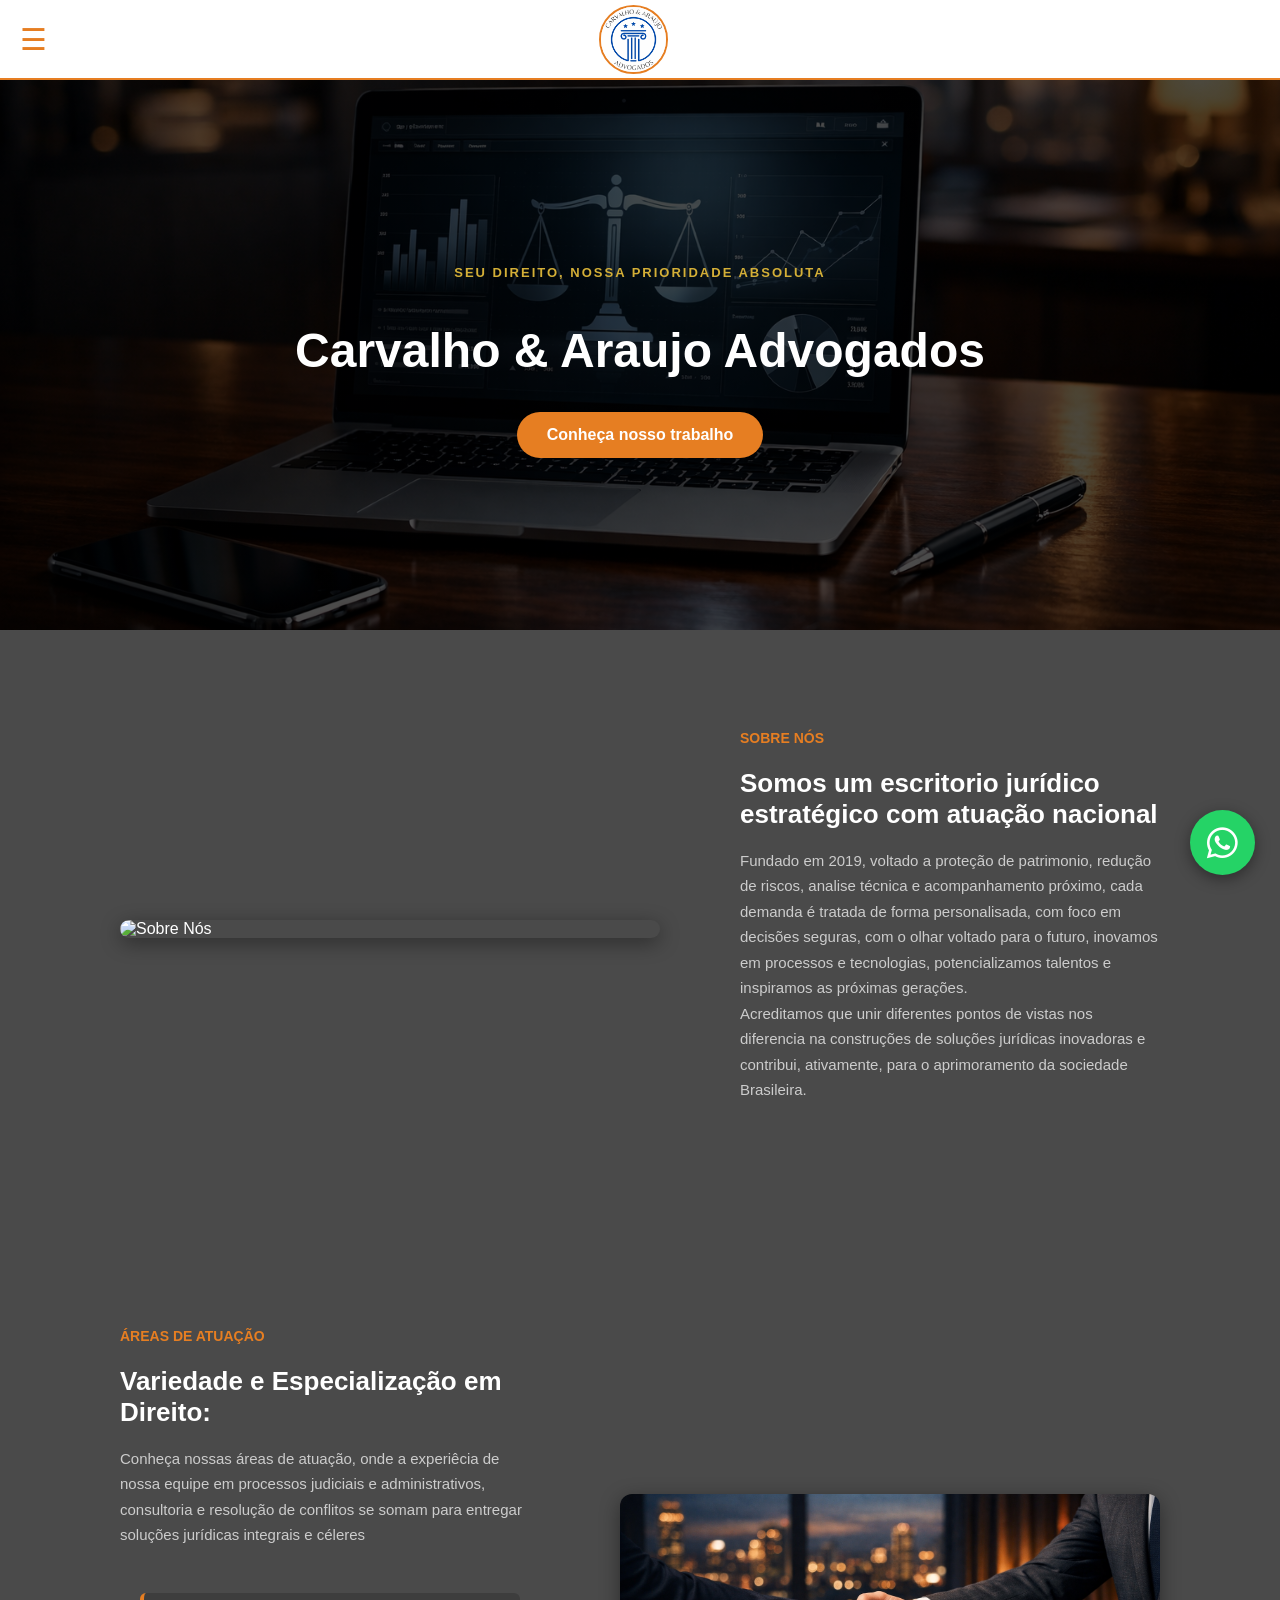
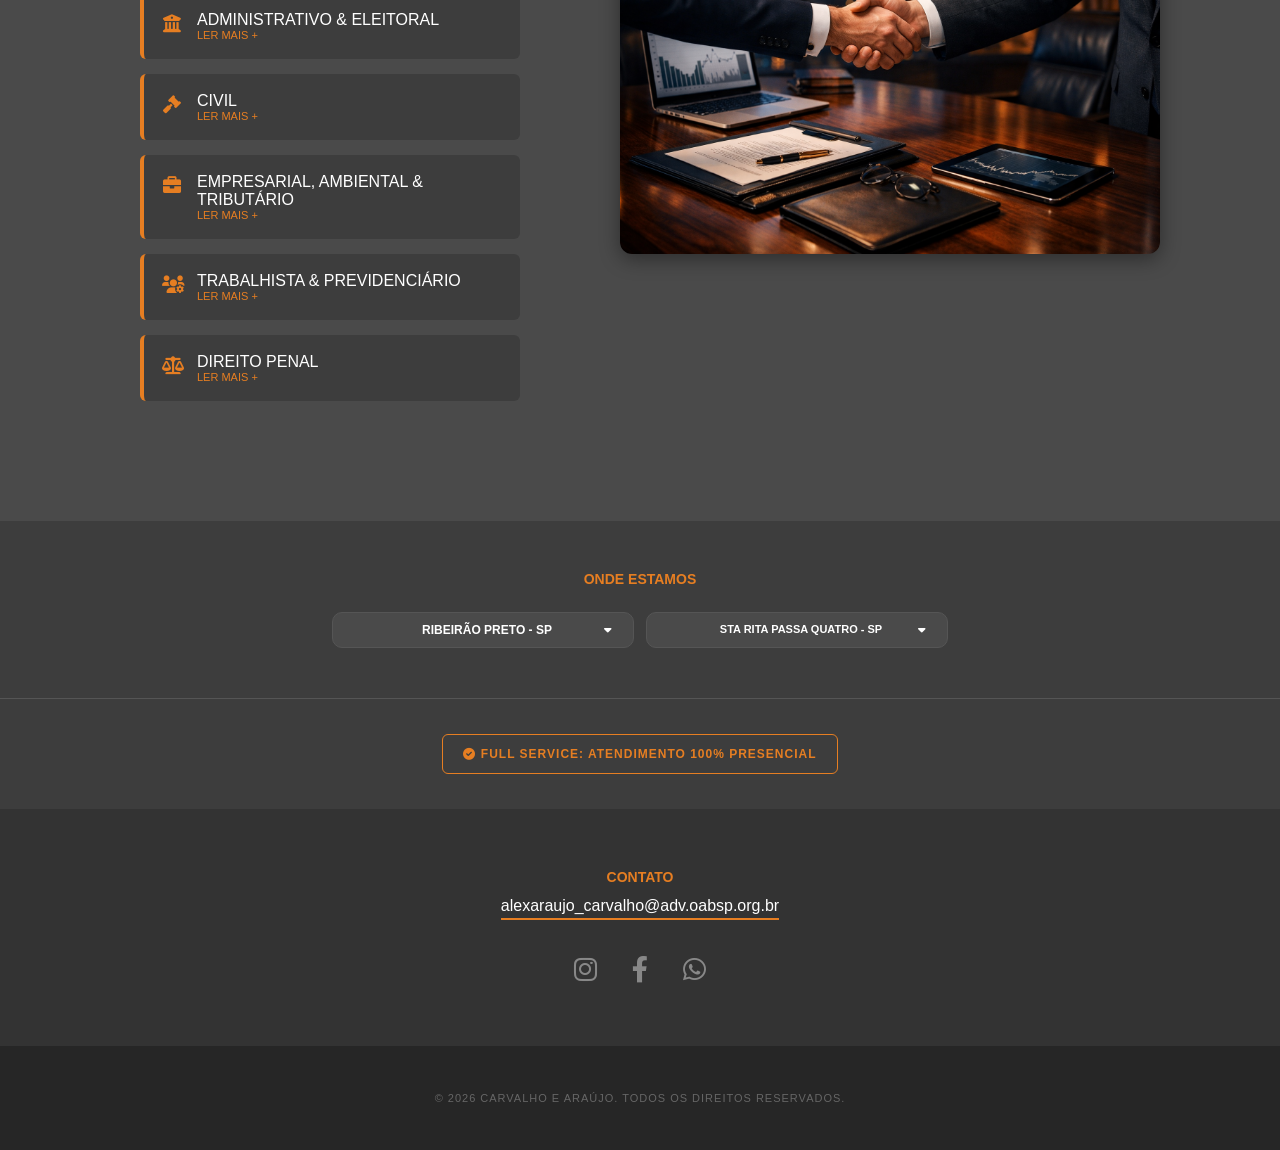
==== commit 21b673d0: "Update index.html" ====
--- a/index.html
+++ b/index.html
@@ -1,13 +1,28 @@
 <!DOCTYPE html>
 <html lang="pt-BR">
 <head>
-    <script src="https://identity.netlify.com/v1/netlify-identity-widget.js"></script>
     <meta charset="UTF-8">
     <meta name="viewport" content="width=device-width, initial-scale=1.0">
     <title>Carvalho e Araújo Advogados</title>
     <link rel="stylesheet" href="style.css">
     <link rel="stylesheet" href="https://cdnjs.cloudflare.com/ajax/libs/font-awesome/6.0.0/css/all.min.css">
     <link rel="stylesheet" href="https://cdn.jsdelivr.net/gh/lipis/flag-icons@7.2.3/css/flag-icons.min.css">
+    
+    <script>
+        fetch('./dados.json')
+            .then(response => response.json())
+            .then(data => {
+                if(data.titulo_site) document.getElementById('hero-title').innerText = data.titulo_site;
+                if(data.descricao_site) document.getElementById('hero-desc').innerText = data.descricao_site;
+                if(data.sobre_titulo) document.getElementById('sobre-titulo').innerText = data.sobre_titulo;
+                if(data.sobre_texto) document.getElementById('sobre-texto').innerHTML = data.sobre_texto;
+                if(data.areas_titulo) document.getElementById('areas-titulo').innerText = data.areas_titulo;
+                if(data.areas_descricao) document.getElementById('areas-desc').innerText = data.areas_descricao;
+                if(data.onde_titulo) document.getElementById('onde-titulo').innerText = data.onde_titulo;
+                if(data.cor_fundo) document.documentElement.style.setProperty('--main-orange', data.cor_fundo);
+            })
+            .catch(err => console.log('Aguardando publicação de dados...'));
+    </script>
 </head>
 <body>
 
@@ -38,8 +53,8 @@
 
     <section id="hero" class="hero">
         <div class="hero-content">
-            <p id="texto-apoio-hero">SEU DIREITO, NOSSA PRIORIDADE ABSOLUTA</p>
-            <h1 id="titulo-principal-hero">Carvalho & Araujo<br>Advogados</h1>
+            <p id="hero-desc">SEU DIREITO, NOSSA PRIORIDADE ABSOLUTA</p>
+            <h1 id="hero-title">Carvalho & Araujo Advogados</h1>
             <a href="#about-section" class="hero-btn">Conheça nosso trabalho</a>
         </div>
     </section>
@@ -48,8 +63,8 @@
         <img src="Sobrenos.png" alt="Sobre Nós" class="about-img">
         <div class="about-text-content">
             <span class="orange-label">SOBRE NÓS</span>
-            <h1 class="main-title">Somos um escritorio jurídico estratégico com atuação nacional</h1>
-            <p class="description">Fundado em 2019, voltado a proteção de patrimonio, redução de riscos, analise técnica e acompanhamento próximo, cada demanda é tratada de forma personalisada, com foco em decisões seguras, com o olhar voltado para o futuro, inovamos em processos e tecnologias, potencializamos talentos e inspiramos as próximas gerações.<br> Acreditamos que unir diferentes pontos de vistas nos diferencia na construções de soluções jurídicas inovadoras e contribui, ativamente, para o aprimoramento da sociedade Brasileira.</p>
+            <h1 class="main-title" id="sobre-titulo">Somos um escritorio jurídico estratégico com atuação nacional</h1>
+            <p class="description" id="sobre-texto">Fundado em 2019, voltado a proteção de patrimonio, redução de riscos, analise técnica e acompanhamento próximo, cada demanda é tratada de forma personalisada, com foco em decisões seguras, com o olhar voltado para o futuro, inovamos em processos e tecnologias, potencializamos talentos e inspiramos as próximas gerações.<br> Acreditamos que unir diferentes pontos de vistas nos diferencia na construções de soluções jurídicas inovadoras e contribui, ativamente, para o aprimoramento da sociedade Brasileira.</p>
         </div>
     </section>
 
@@ -57,8 +72,8 @@
         <img src="areas.png" alt="Áreas de Atuação" class="about-img">
         <div class="about-text-content">
             <span class="orange-label">ÁREAS DE ATUAÇÃO</span>
-            <h1 class="main-title">Variedade e Especialização em Direito:</h1>
-            <p class="description">Conheça nossas áreas de atuação, onde a experiência de nossa equipe em processos judiciais e administrativos, consultoria e resolução de conflitos se somam para entregar soluções jurídicas integrais e céleres</p>
+            <h1 class="main-title" id="areas-titulo">Variedade e Especialização em Direito:</h1>
+            <p class="description" id="areas-desc">Conheça nossas áreas de atuação, onde a experiêcia de nossa equipe em processos judiciais e administrativos, consultoria e resolução de conflitos se somam para entregar soluções jurídicas integrais e céleres</p>
 
             <div class="grid-container" style="display: grid; grid-template-columns: 1fr; gap: 15px; margin-top: 20px;">
                 <div class="item-card" style="cursor: pointer;" onclick="abrirModal('modal-admin')">
@@ -112,7 +127,7 @@
     </div>
 
     <section id="onde-estamos" class="onde-estamos">
-        <span class="orange-label">ONDE ESTAMOS</span>
+        <span class="orange-label" id="onde-titulo">ONDE ESTAMOS</span>
         <div class="locais-container">
             <div class="local-wrapper">
                 <div class="local-item" onclick="toggleLocal('info-ribeirao')" style="display: flex; justify-content: center; align-items: center; padding: 10px 12px; position: relative;">
@@ -145,19 +160,6 @@
                     <p>Vila Moda</p>
                     <p>Santa Rita do Passa Quatro - SP</p>
                     <p style="margin-top: 10px;"><i class="fas fa-phone"></i> (19) 98910-4061</p>
-                </div>
-            </div>
-
-            <div class="local-wrapper">
-                <div class="local-item" onclick="toggleLocal('info-ciudad')" style="display: flex; justify-content: center; align-items: center; padding: 10px 12px; position: relative;">
-                    <div style="display: flex; align-items: center; gap: 8px;">
-                        <span class="fi fi-py" style="font-size: 14px; border-radius: 2px;"></span>
-                        <p style="margin: 0; font-size: 12px; font-weight: bold; white-space: nowrap;">CIUDAD DEL ESTE - PY</p>
-                    </div>
-                    <i class="fas fa-caret-down" style="font-size: 12px; position: absolute; right: 15px;"></i>
-                </div>
-                <div id="info-ciudad" class="local-info-hidden" style="text-align: center;">
-                    <p>Informações de contato da unidade Paraguai em breve.</p>
                 </div>
             </div>
         </div>
@@ -198,56 +200,11 @@
         }
 
         const textosCompletos = {
-            'modal-admin': `<h2>Administrativo & Eleitoral</h2>
-                <p><b>Administrativo:</b> Nossa equipe multidisciplinar assessora clientes em temas complexos de direito público, como licitações e contratos administrativos, empresas estatais e contencioso em direito público.</p>
-                <ul>
-                    <li>Defesa de agentes políticos e servidores públicos em ações de improbidade Administrativa e ações civis públicas;</li>
-                    <li>Mandados de Segurança em geral;</li>
-                    <li>Atuação administrativa em favor de empresas em processos de licitação, bem como em processos administrativos perante órgãos da Administração Pública Direta e Indireta.</li>
-                </ul>
-                <p><b>Eleitoral:</b> Assessoramos pessoas físicas e jurídicas em questões consultivas e contenciosas relacionadas à legislação eleitoral.</p>`,
-
-            'modal-civil': `<h2>Civil</h2>
-                <p><b>Civil:</b> Estratégia Pré-Processual, Consultivo e Litigioso. Sublinhem-se as seguintes áreas de atuação:</p>
-                <ul>
-                    <li>Análise ou elaboração de contrato</li>
-                    <li>Direito Imobiliário</li>
-                    <li>Família e Sucessões</li>
-                </ul>`,
-
-            'modal-empresarial': `<h2>Empresarial, Ambiental & Tributário</h2>
-                <p>Entregamos estudos aprofundados, pareceres estratégicos e revisão minuciosa de cláusulas para garantir conformidade legal e segurança tributária.</p>`,
-
-            'modal-trabalhista': `<h2>Trabalhista & Previdenciário</h2>
-                <p><b>Previdenciário:</b> Planejamento individualizado.</p>
-                <p><b>Trabalho (Empregados):</b> Acidentes, Horas Extras, Verbas.</p>`,
-
-            'modal-penal': `<h2>Direito Penal</h2>
-                <p>Reconhecendo os direitos e garantias constitucionalmente previstos, trabalhamos na defesa criminal focada no processo justo.</p>
-                <ul>
-                    <li>Crimes Contra a Ordem Econômica;</li>
-                    <li>Crimes Contra a Previdência Social;</li>
-                    <li>Crimes Contra a Propriedade Imaterial;</li>
-                    <li>Crimes de Lavagem de Dinheiro;</li>
-                    <li>Crimes de Trânsito;</li>
-                    <li>Lei de Drogas;</li>
-                    <li>Crimes de Contrabando e Descaminho;</li>
-                    <li>Estelionato e Outras Fraudes;</li>
-                    <li>Porte Ilegal de Arma de Fogo;</li>
-                    <li>Violência Doméstica (Lei Maria da Penha);</li>
-                    <li>Crimes Sexuais;</li>
-                    <li>Lesão Corporal;</li>
-                    <li>Crimes Cibernéticos;</li>
-                    <li>Fraudes bancárias;</li>
-                    <li>Crimes Contra a Vida;</li>
-                    <li>Crimes Contra o Patrimônio;</li>
-                    <li>Crimes Contra a Honra;</li>
-                    <li>Investigação Defensiva;</li>
-                    <li>Direito das Vítimas/ Assistência à Acusação;</li>
-                    <li>Recursos Criminais;</li>
-                    <li>Opiniões Legais e Pareceres;</li>
-                    <li>Tribunais Superiores.</li>
-                </ul>`
+            'modal-admin': `<h2>Administrativo & Eleitoral</h2><p>...</p>`, // Conteúdo omitido para brevidade, mas mantido no seu arquivo original
+            'modal-civil': `<h2>Civil</h2><p>...</p>`,
+            'modal-empresarial': `<h2>Empresarial, Ambiental e Tributário</h2><p>...</p>`,
+            'modal-trabalhista': `<h2>Trabalhista & Previdenciário</h2><p>...</p>`,
+            'modal-penal': `<h2>Direito Penal</h2><p>...</p>`
         };
 
         function abrirModal(id) {
@@ -265,24 +222,6 @@
         function fecharModalExterno(event) {
             if (event.target.id === 'modal-container') fecharModal();
         }
-
-        fetch('./dados.json')
-            .then(response => response.json())
-            .then(data => {
-                if(data.titulo_site) document.getElementById('titulo-principal-hero').innerHTML = data.titulo_site.replace(/\n/g, '<br>');
-                if(data.descricao_site) document.getElementById('texto-apoio-hero').innerText = data.descricao_site;
-            })
-            .catch(err => console.log("Aguardando arquivo de dados..."));
-
-        if (window.netlifyIdentity) {
-            window.netlifyIdentity.on("init", user => {
-                if (!user) {
-                    window.netlifyIdentity.on("login", () => {
-                        document.location.href = "/admin/";
-                    });
-                }
-            });
-        }
     </script>
 </body>
 </html>
